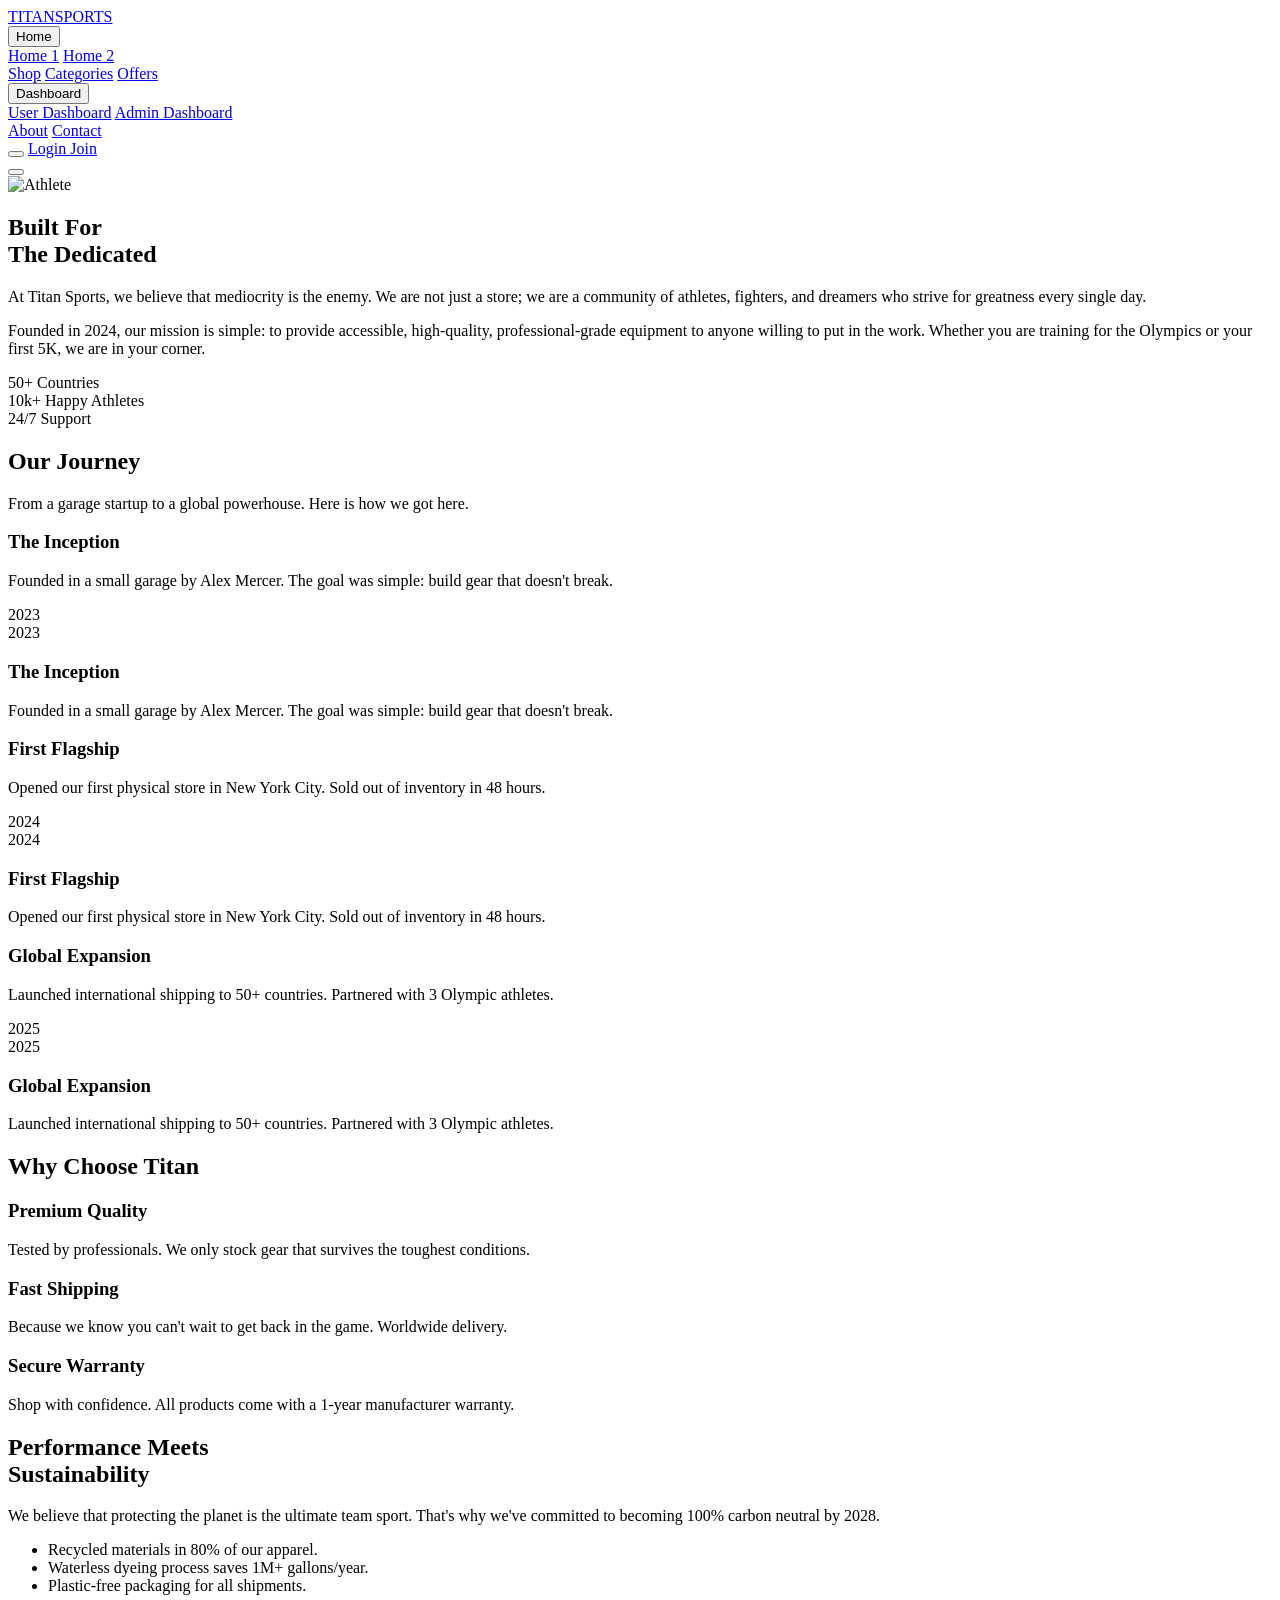
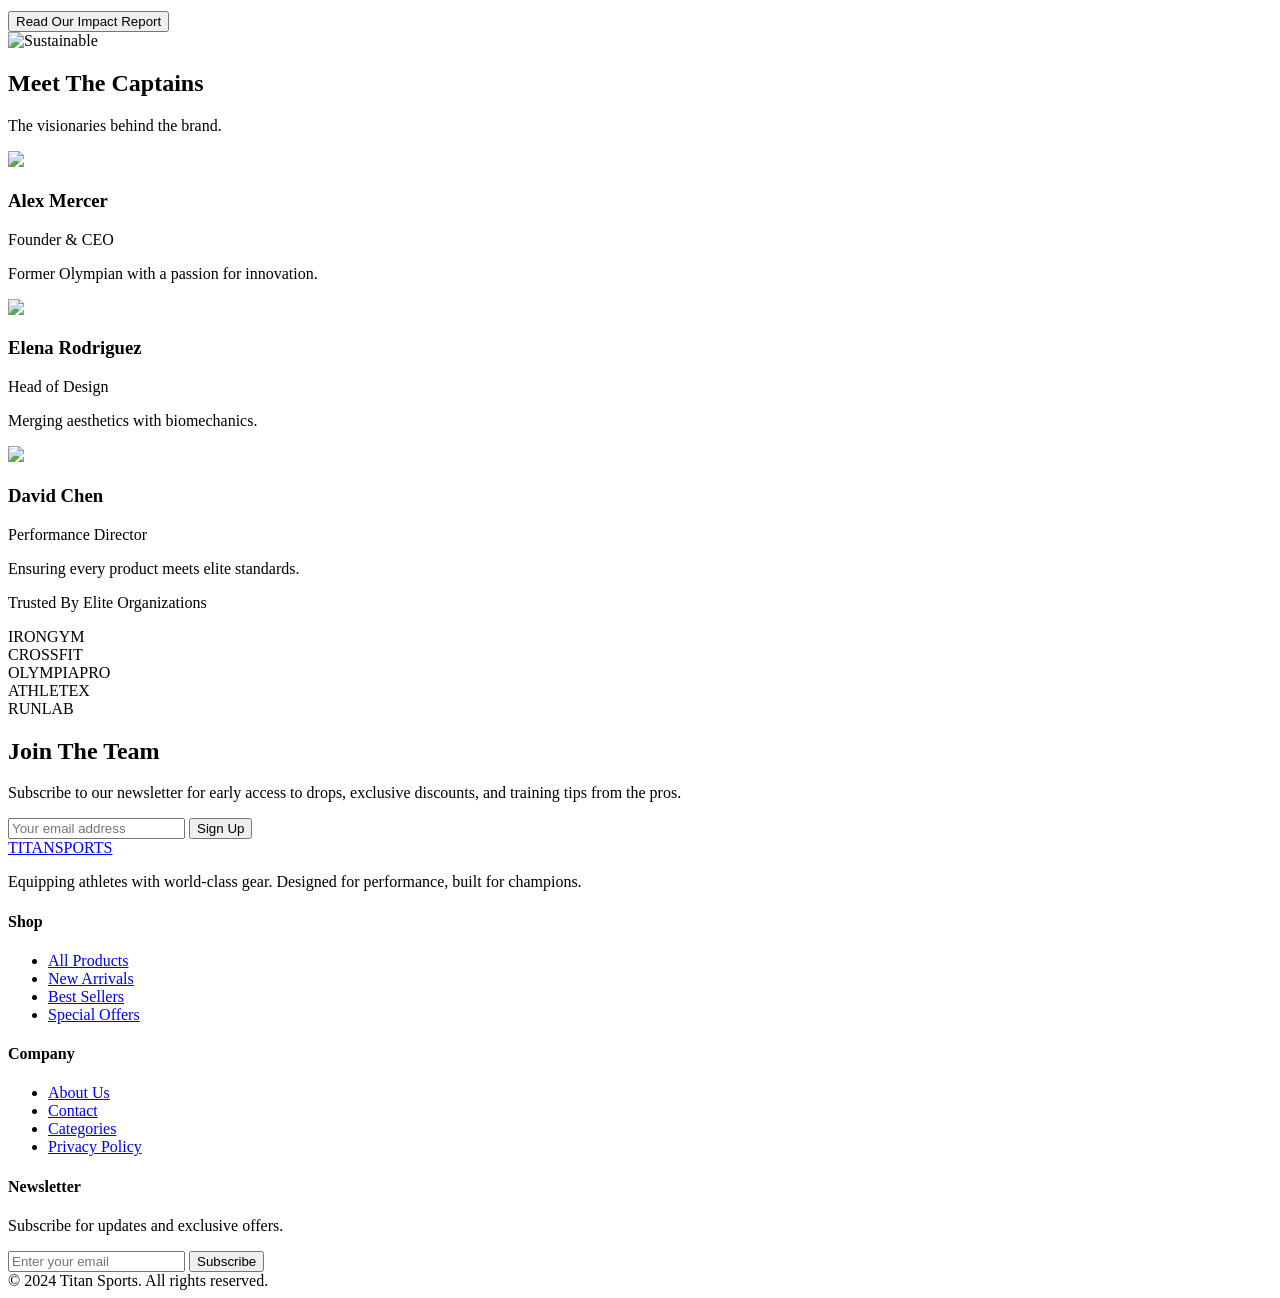
==== about.html @ 354c1595 "Initial commit: Sports equipment website" ====
<!DOCTYPE html>
<html lang="en" dir="ltr" class="scroll-smooth">

<head>
    <meta charset="UTF-8">
    <meta name="viewport" content="width=device-width, initial-scale=1.0">
    <title>About Us | TITAN SPORTS</title>
    <!-- Tailwind CSS -->
    <script src="https://cdn.tailwindcss.com"></script>
    <script>
        tailwind.config = {
            theme: {
                extend: {
                    colors: {
                        brand: {
                            red: '#DC2626',
                            dark: '#0a0a0a',
                            gray: '#171717'
                        }
                    },
                    fontFamily: {
                        sans: ['Inter', 'sans-serif'],
                        heading: ['Oswald', 'sans-serif'],
                    }
                }
            }
        }
    </script>
    <link href="https://fonts.googleapis.com/css2?family=Inter:wght@400;600;800&family=Oswald:wght@500;700&display=swap"
        rel="stylesheet">
    <link rel="stylesheet" href="styles.css">
    <script type="module" src="https://unpkg.com/ionicons@7.1.0/dist/ionicons/ionicons.esm.js"></script>
    <script nomodule src="https://unpkg.com/ionicons@7.1.0/dist/ionicons/ionicons.js"></script>
</head>

<body
    class="bg-brand-dark text-white font-sans antialiased selection:bg-brand-red selection:text-white overflow-x-hidden flex flex-col min-h-screen">

    <!-- Navigation -->
    <nav class="fixed w-full z-50 bg-brand-dark border-b border-white/10 transition-all duration-300">
        <div class="w-full px-4 sm:px-6 lg:px-8">
            <div class="flex items-center justify-between h-16 sm:h-20">
                <!-- Logo -->
                <div class="flex-shrink-0">
                    <a href="index.html" class="flex items-center gap-2">
                        <ion-icon name="flash" class="text-2xl sm:text-3xl text-brand-red"></ion-icon>
                        <span class="font-heading text-lg sm:text-2xl font-bold tracking-wider">TITAN<span
                                class="text-brand-red">SPORTS</span></span>
                    </a>
                </div>

                <!-- Desktop Menu -->
                <div class="hidden lg:flex items-center space-x-6 xl:space-x-8 rtl:space-x-reverse">
                    <!-- Home Dropdown -->
                    <div class="relative group">
                        <button data-dropdown-toggle="home-dropdown"
                            class="flex items-center gap-1 text-gray-300 hover:text-white px-3 py-2 rounded-md text-sm uppercase tracking-wide transition-colors font-bold">
                            Home <ion-icon name="chevron-down-outline" class="text-xs"></ion-icon>
                        </button>
                        <div id="home-dropdown" data-dropdown-menu
                            class="hidden absolute top-full ltr:left-0 rtl:right-0 w-48 bg-brand-dark border border-white/10 rounded-md shadow-xl py-2 opacity-0 scale-95 transition-all duration-200 ltr:origin-top-left rtl:origin-top-right z-50">
                            <a href="index.html"
                                class="block px-4 py-2 text-sm text-gray-300 hover:bg-brand-red hover:text-white transition-colors">Home
                                1</a>
                            <a href="home2.html"
                                class="block px-4 py-2 text-sm text-gray-300 hover:bg-brand-red hover:text-white transition-colors">Home
                                2</a>
                        </div>
                    </div>

                    <a href="shop.html"
                        class="text-gray-300 hover:text-white px-3 py-2 rounded-md text-sm uppercase tracking-wide transition-colors">Shop</a>
                    <a href="categories.html"
                        class="text-gray-300 hover:text-white px-3 py-2 rounded-md text-sm uppercase tracking-wide transition-colors">Categories</a>
                    <a href="offers.html"
                        class="text-gray-300 hover:text-white px-3 py-2 rounded-md text-sm uppercase tracking-wide transition-colors">Offers</a>

                    <!-- Dashboard Dropdown -->
                    <div class="relative group">
                        <button data-dropdown-toggle="dashboard-dropdown"
                            class="flex items-center gap-1 text-gray-300 hover:text-white px-3 py-2 rounded-md text-sm uppercase tracking-wide transition-colors">
                            Dashboard <ion-icon name="chevron-down-outline" class="text-xs"></ion-icon>
                        </button>
                        <div id="dashboard-dropdown" data-dropdown-menu
                            class="hidden absolute top-full ltr:left-0 rtl:right-0 w-56 bg-brand-dark border border-white/10 rounded-md shadow-xl py-2 opacity-0 scale-95 transition-all duration-200 ltr:origin-top-left rtl:origin-top-right z-50">
                            <a href="user-dashboard.html"
                                class="block px-4 py-2 text-sm text-gray-300 hover:bg-brand-red hover:text-white transition-colors">User
                                Dashboard</a>
                            <a href="admin-dashboard.html"
                                class="block px-4 py-2 text-sm text-gray-300 hover:bg-brand-red hover:text-white transition-colors">Admin
                                Dashboard</a>
                        </div>
                    </div>

                    <a href="about.html"
                        class="text-brand-red font-bold px-3 py-2 rounded-md text-sm uppercase tracking-wide transition-colors">About</a>
                    <a href="contact.html"
                        class="text-gray-300 hover:text-white px-3 py-2 rounded-md text-sm uppercase tracking-wide transition-colors">Contact</a>
                </div>

                <!-- Icons & Mobile Button -->
                <div class="flex items-center gap-2 sm:gap-4">
                    <!-- RTL Toggle -->
                    <button id="rtl-toggle" class="p-1.5 sm:p-2 text-gray-300 hover:text-brand-red transition-colors"
                        title="Toggle Language Direction">
                        <ion-icon name="globe-outline" class="text-xl sm:text-2xl"></ion-icon>
                    </button>

                    <a href="login.html"
                        class="hidden md:block text-gray-300 hover:text-white font-bold text-sm uppercase tracking-wide transition-colors">
                        Login
                    </a>

                    <a href="signup.html"
                        class="hidden md:block bg-brand-red hover:bg-red-700 text-white font-bold text-sm uppercase tracking-wide px-4 py-2 rounded-full transition-all shadow-lg hover:shadow-red-900/50 transform hover:scale-105">
                        Join
                    </a>

                    <!-- Mobile menu button -->
                    <div class="flex lg:hidden">
                        <button id="mobile-menu-btn"
                            class="inline-flex items-center justify-center p-1.5 sm:p-2 rounded-md text-gray-400 hover:text-white hover:bg-white/10 focus:outline-none">
                            <ion-icon name="menu-outline" class="text-2xl sm:text-3xl"></ion-icon>
                        </button>
                    </div>
                </div>
            </div>
        </div>

        <!-- Mobile Menu -->
        <div id="mobile-menu" class="hidden lg:hidden bg-brand-dark border-b border-white/10">
            <div class="px-4 sm:px-6 lg:px-8 pt-2 pb-3 space-y-1 text-center">
                <!-- Mobile Home Dropdown -->
                <div class="space-y-1">
                    <button data-dropdown-toggle="mobile-home-dropdown"
                        class="w-full flex items-center justify-center gap-2 text-gray-300 hover:text-white px-3 py-2 rounded-md text-base font-bold uppercase">
                        Home <ion-icon name="chevron-down-outline"></ion-icon>
                    </button>
                    <div id="mobile-home-dropdown" data-dropdown-menu
                        class="hidden bg-white/5 rounded-md py-2 space-y-1 mx-4">
                        <a href="index.html"
                            class="block px-3 py-2 rounded-md text-sm text-gray-300 hover:text-brand-red hover:bg-white/10">Home
                            1</a>
                        <a href="home2.html"
                            class="block px-3 py-2 rounded-md text-sm text-gray-300 hover:text-brand-red hover:bg-white/10">Home
                            2</a>
                    </div>
                </div>

                <a href="shop.html"
                    class="text-gray-300 hover:text-white block px-3 py-2 rounded-md text-base font-medium uppercase">Shop</a>
                <a href="categories.html"
                    class="text-gray-300 hover:text-white block px-3 py-2 rounded-md text-base font-medium uppercase">Categories</a>
                <a href="offers.html"
                    class="text-gray-300 hover:text-white block px-3 py-2 rounded-md text-base font-medium uppercase">Offers</a>

                <!-- Mobile Dashboard Dropdown -->
                <div class="space-y-1">
                    <button data-dropdown-toggle="mobile-dashboard-dropdown"
                        class="w-full flex items-center justify-center gap-2 text-gray-300 hover:text-white px-3 py-2 rounded-md text-base font-medium uppercase">
                        Dashboard <ion-icon name="chevron-down-outline"></ion-icon>
                    </button>
                    <div id="mobile-dashboard-dropdown" data-dropdown-menu
                        class="hidden bg-white/5 rounded-md py-2 space-y-1 mx-4">
                        <a href="user-dashboard.html"
                            class="block px-3 py-2 rounded-md text-sm text-gray-300 hover:text-brand-red hover:bg-white/10">User
                            Dashboard</a>
                        <a href="admin-dashboard.html"
                            class="block px-3 py-2 rounded-md text-sm text-gray-300 hover:text-brand-red hover:bg-white/10">Admin
                            Dashboard</a>
                    </div>
                </div>

                <a href="about.html"
                    class="text-brand-red font-bold block px-3 py-2 rounded-md text-base uppercase">About</a>
                <a href="contact.html"
                    class="text-gray-300 hover:text-white block px-3 py-2 rounded-md text-base font-medium uppercase">Contact</a>                
                <!-- Mobile Auth Links -->
                <div class="pt-4 border-t border-white/10 mt-4 flex flex-col gap-2 px-4">
                    <a href="login.html"
                        class="block text-gray-300 hover:text-white font-bold text-sm uppercase tracking-wide transition-colors py-2">
                        Login
                    </a>
                    <a href="signup.html"
                        class="block bg-brand-red hover:bg-red-700 text-white font-bold text-sm uppercase tracking-wide px-4 py-2 rounded-full transition-all text-center">
                        Join Now
                    </a>
                </div>            </div>
        </div>
    </nav>

    <main class="flex-grow pt-24 pb-12">
        <!-- Hero Story -->
        <section class="max-w-7xl mx-auto px-4 sm:px-6 lg:px-8 mb-20">
            <div class="flex flex-col md:flex-row items-center gap-12">
                <div class="w-full md:w-1/2">
                    <img src="https://images.unsplash.com/photo-1541534741688-6078c6bfb5c5?q=80&w=2069&auto=format&fit=crop"
                        alt="Athlete"
                        class="rounded-3xl shadow-2xl shadow-red-900/20 grayscale hover:grayscale-0 transition-all duration-500">
                </div>
                <div class="w-full md:w-1/2">
                    <h1 class="font-heading text-4xl md:text-5xl font-bold uppercase mb-6">Built For <br> The <span
                            class="text-brand-red">Dedicated</span></h1>
                    <p class="text-gray-300 text-lg leading-relaxed mb-6">
                        At Titan Sports, we believe that mediocrity is the enemy. We are not just a store; we are a
                        community of athletes, fighters, and dreamers who strive for greatness every single day.
                    </p>
                    <p class="text-gray-400 text-lg leading-relaxed mb-8">
                        Founded in 2024, our mission is simple: to provide accessible, high-quality, professional-grade
                        equipment to anyone willing to put in the work. Whether you are training for the Olympics or
                        your first 5K, we are in your corner.
                    </p>
                    <div class="flex gap-8">
                        <div>
                            <span class="block text-4xl font-bold text-brand-red font-heading">50+</span>
                            <span class="text-sm text-gray-400 uppercase tracking-widest">Countries</span>
                        </div>
                        <div>
                            <span class="block text-4xl font-bold text-brand-red font-heading">10k+</span>
                            <span class="text-sm text-gray-400 uppercase tracking-widest">Happy Athletes</span>
                        </div>
                        <div>
                            <span class="block text-4xl font-bold text-brand-red font-heading">24/7</span>
                            <span class="text-sm text-gray-400 uppercase tracking-widest">Support</span>
                        </div>
                    </div>
                </div>
            </div>
        </section>

        <!-- Our Journey Section -->
        <section class="py-20 bg-brand-dark relative overflow-hidden">
            <div
                class="absolute top-0 left-0 w-full h-full bg-[url('https://www.transparenttextures.com/patterns/carbon-fibre.png')] opacity-10">
            </div>
            <div class="max-w-7xl mx-auto px-4 sm:px-6 lg:px-8 relative z-10">
                <div class="text-center mb-16">
                    <h2 class="font-heading text-3xl md:text-4xl font-bold uppercase mb-4">Our <span
                            class="text-brand-red">Journey</span></h2>
                    <p class="text-gray-400 max-w-2xl mx-auto">From a garage startup to a global powerhouse. Here is how
                        we got here.</p>
                </div>
                <div class="relative">
                    <!-- Timeline Line - Mobile (left-aligned in LTR, right-aligned in RTL) -->
                    <div class="absolute ltr:left-4 ltr:sm:left-6 rtl:right-4 rtl:sm:right-6 top-0 bottom-0 w-1 bg-gradient-to-b from-brand-red via-white/20 to-brand-red/50 md:hidden"></div>
                    <!-- Timeline Line - Desktop (center-aligned) -->
                    <div class="absolute left-1/2 transform -translate-x-1/2 top-0 bottom-0 w-1 bg-gradient-to-b from-brand-red via-white/20 to-brand-red/50 hidden md:block"></div>

                    <div class="space-y-8 sm:space-y-10 md:space-y-12">
                        <!-- 2023 -->
                        <div class="relative flex flex-row md:flex-row items-start md:items-center justify-start md:justify-between gap-4 sm:gap-6 md:gap-8 group ltr:pl-12 ltr:sm:pl-16 rtl:pr-12 rtl:sm:pr-16 md:px-0">
                            <!-- Mobile: Year badge on left/right -->
                            <div class="absolute ltr:left-0 ltr:sm:left-2 rtl:right-0 rtl:sm:right-2 top-0 flex items-center justify-center md:hidden">
                                <div class="w-10 h-10 sm:w-12 sm:h-12 bg-brand-red rounded-full flex items-center justify-center z-10 shadow-[0_0_20px_rgba(220,38,38,0.5)] border-4 border-brand-dark">
                                    <div class="w-3 h-3 sm:w-4 sm:h-4 bg-white rounded-full"></div>
                                </div>
                            </div>
                            <!-- Desktop: Left content -->
                            <div class="hidden md:block w-5/12 ltr:text-right rtl:text-left">
                                <h3 class="font-heading text-xl lg:text-2xl font-bold text-white mb-2">The Inception</h3>
                                <p class="text-gray-400 text-sm lg:text-base">Founded in a small garage by Alex Mercer. The goal was simple:
                                    build gear that doesn't break.</p>
                            </div>
                            <!-- Desktop: Center marker -->
                            <div class="hidden md:flex w-12 h-12 lg:w-14 lg:h-14 bg-brand-red rounded-full items-center justify-center z-10 shadow-[0_0_20px_rgba(220,38,38,0.5)] border-4 border-brand-dark flex-shrink-0">
                                <div class="w-4 h-4 lg:w-5 lg:h-5 bg-white rounded-full"></div>
                            </div>
                            <!-- Desktop: Right year -->
                            <div class="hidden md:block w-5/12 ltr:text-left rtl:text-right">
                                <span class="font-heading text-4xl lg:text-5xl font-bold text-white/10 group-hover:text-white/20 transition-colors">2023</span>
                            </div>
                            <!-- Mobile: Content -->
                            <div class="md:hidden flex-1">
                                <span class="font-heading text-2xl sm:text-3xl font-bold text-brand-red mb-1 block">2023</span>
                                <h3 class="font-heading text-lg sm:text-xl font-bold text-white mb-2">The Inception</h3>
                                <p class="text-gray-400 text-sm">Founded in a small garage by Alex Mercer. The goal was simple:
                                    build gear that doesn't break.</p>
                            </div>
                        </div>

                        <!-- 2024 -->
                        <div class="relative flex flex-row md:flex-row-reverse items-start md:items-center justify-start md:justify-between gap-4 sm:gap-6 md:gap-8 group ltr:pl-12 ltr:sm:pl-16 rtl:pr-12 rtl:sm:pr-16 md:px-0">
                            <!-- Mobile: Year badge on left/right -->
                            <div class="absolute ltr:left-0 ltr:sm:left-2 rtl:right-0 rtl:sm:right-2 top-0 flex items-center justify-center md:hidden">
                                <div class="w-10 h-10 sm:w-12 sm:h-12 bg-brand-dark border-2 sm:border-3 border-brand-red rounded-full flex items-center justify-center z-10 group-hover:bg-brand-red transition-colors shadow-[0_0_15px_rgba(220,38,38,0.3)]">
                                    <div class="w-3 h-3 sm:w-4 sm:h-4 bg-white rounded-full"></div>
                                </div>
                            </div>
                            <!-- Desktop: Left content -->
                            <div class="hidden md:block w-5/12 ltr:text-left rtl:text-right">
                                <h3 class="font-heading text-xl lg:text-2xl font-bold text-white mb-2">First Flagship</h3>
                                <p class="text-gray-400 text-sm lg:text-base">Opened our first physical store in New York City. Sold out of
                                    inventory in 48 hours.</p>
                            </div>
                            <!-- Desktop: Center marker -->
                            <div class="hidden md:flex w-12 h-12 lg:w-14 lg:h-14 bg-brand-dark border-3 border-brand-red rounded-full items-center justify-center z-10 group-hover:bg-brand-red transition-colors shadow-[0_0_15px_rgba(220,38,38,0.3)] flex-shrink-0">
                                <div class="w-4 h-4 lg:w-5 lg:h-5 bg-white rounded-full"></div>
                            </div>
                            <!-- Desktop: Right year -->
                            <div class="hidden md:block w-5/12 ltr:text-right rtl:text-left">
                                <span class="font-heading text-4xl lg:text-5xl font-bold text-white/10 group-hover:text-white/20 transition-colors">2024</span>
                            </div>
                            <!-- Mobile: Content -->
                            <div class="md:hidden flex-1">
                                <span class="font-heading text-2xl sm:text-3xl font-bold text-brand-red mb-1 block">2024</span>
                                <h3 class="font-heading text-lg sm:text-xl font-bold text-white mb-2">First Flagship</h3>
                                <p class="text-gray-400 text-sm">Opened our first physical store in New York City. Sold out of
                                    inventory in 48 hours.</p>
                            </div>
                        </div>

                        <!-- 2025 -->
                        <div class="relative flex flex-row md:flex-row items-start md:items-center justify-start md:justify-between gap-4 sm:gap-6 md:gap-8 group ltr:pl-12 ltr:sm:pl-16 rtl:pr-12 rtl:sm:pr-16 md:px-0">
                            <!-- Mobile: Year badge on left/right -->
                            <div class="absolute ltr:left-0 ltr:sm:left-2 rtl:right-0 rtl:sm:right-2 top-0 flex items-center justify-center md:hidden">
                                <div class="w-10 h-10 sm:w-12 sm:h-12 bg-brand-dark border-2 sm:border-3 border-brand-red rounded-full flex items-center justify-center z-10 group-hover:bg-brand-red transition-colors shadow-[0_0_15px_rgba(220,38,38,0.3)]">
                                    <div class="w-3 h-3 sm:w-4 sm:h-4 bg-white rounded-full"></div>
                                </div>
                            </div>
                            <!-- Desktop: Left content -->
                            <div class="hidden md:block w-5/12 ltr:text-right rtl:text-left">
                                <h3 class="font-heading text-xl lg:text-2xl font-bold text-white mb-2">Global Expansion</h3>
                                <p class="text-gray-400 text-sm lg:text-base">Launched international shipping to 50+ countries. Partnered
                                    with 3 Olympic athletes.</p>
                            </div>
                            <!-- Desktop: Center marker -->
                            <div class="hidden md:flex w-12 h-12 lg:w-14 lg:h-14 bg-brand-dark border-3 border-brand-red rounded-full items-center justify-center z-10 group-hover:bg-brand-red transition-colors shadow-[0_0_15px_rgba(220,38,38,0.3)] flex-shrink-0">
                                <div class="w-4 h-4 lg:w-5 lg:h-5 bg-white rounded-full"></div>
                            </div>
                            <!-- Desktop: Right year -->
                            <div class="hidden md:block w-5/12 ltr:text-left rtl:text-right">
                                <span class="font-heading text-4xl lg:text-5xl font-bold text-white/10 group-hover:text-white/20 transition-colors">2025</span>
                            </div>
                            <!-- Mobile: Content -->
                            <div class="md:hidden flex-1">
                                <span class="font-heading text-2xl sm:text-3xl font-bold text-brand-red mb-1 block">2025</span>
                                <h3 class="font-heading text-lg sm:text-xl font-bold text-white mb-2">Global Expansion</h3>
                                <p class="text-gray-400 text-sm">Launched international shipping to 50+ countries. Partnered
                                    with 3 Olympic athletes.</p>
                            </div>
                        </div>
                    </div>
                </div>
            </div>
        </section>

        <!-- Values/Trust Badges -->
        <section class="bg-brand-gray py-20">
            <div class="max-w-7xl mx-auto px-4 sm:px-6 lg:px-8">
                <div class="text-center mb-16">
                    <h2 class="font-heading text-3xl md:text-4xl font-bold uppercase mb-4">Why Choose <span
                            class="text-brand-red">Titan</span></h2>
                </div>
                <div class="grid grid-cols-1 md:grid-cols-3 gap-8">
                    <div
                        class="bg-brand-dark p-8 rounded-2xl border border-white/5 text-center group hover:border-brand-red transition-colors">
                        <div
                            class="w-16 h-16 bg-white/5 rounded-full flex items-center justify-center mx-auto mb-6 text-brand-red text-3xl group-hover:bg-brand-red group-hover:text-white transition-all">
                            <ion-icon name="ribbon-outline"></ion-icon>
                        </div>
                        <h3 class="font-heading text-xl font-bold uppercase mb-3">Premium Quality</h3>
                        <p class="text-gray-400">Tested by professionals. We only stock gear that survives the toughest
                            conditions.</p>
                    </div>

                    <div
                        class="bg-brand-dark p-8 rounded-2xl border border-white/5 text-center group hover:border-brand-red transition-colors">
                        <div
                            class="w-16 h-16 bg-white/5 rounded-full flex items-center justify-center mx-auto mb-6 text-brand-red text-3xl group-hover:bg-brand-red group-hover:text-white transition-all">
                            <ion-icon name="flash-outline"></ion-icon>
                        </div>
                        <h3 class="font-heading text-xl font-bold uppercase mb-3">Fast Shipping</h3>
                        <p class="text-gray-400">Because we know you can't wait to get back in the game. Worldwide
                            delivery.</p>
                    </div>

                    <div
                        class="bg-brand-dark p-8 rounded-2xl border border-white/5 text-center group hover:border-brand-red transition-colors">
                        <div
                            class="w-16 h-16 bg-white/5 rounded-full flex items-center justify-center mx-auto mb-6 text-brand-red text-3xl group-hover:bg-brand-red group-hover:text-white transition-all">
                            <ion-icon name="shield-checkmark-outline"></ion-icon>
                        </div>
                        <h3 class="font-heading text-xl font-bold uppercase mb-3">Secure Warranty</h3>
                        <p class="text-gray-400">Shop with confidence. All products come with a 1-year manufacturer
                            warranty.</p>
                    </div>
                </div>
            </div>
        </section>

        <!-- Sustainability Section -->
        <section class="py-20 bg-black/50 border-y border-white/5">
            <div class="max-w-7xl mx-auto px-4 sm:px-6 lg:px-8">
                <div class="grid grid-cols-1 lg:grid-cols-2 gap-16 items-center">
                    <div>
                        <h2 class="font-heading text-3xl md:text-4xl font-bold uppercase mb-6">Performance Meets
                            <br><span class="text-green-500">Sustainability</span></h2>
                        <p class="text-gray-300 text-lg leading-relaxed mb-6">
                            We believe that protecting the planet is the ultimate team sport. That's why we've committed
                            to becoming 100% carbon neutral by 2028.
                        </p>
                        <ul class="space-y-4 mb-8">
                            <li class="flex items-center gap-3">
                                <ion-icon name="leaf" class="text-green-500 text-xl"></ion-icon>
                                <span class="text-gray-400">Recycled materials in 80% of our apparel.</span>
                            </li>
                            <li class="flex items-center gap-3">
                                <ion-icon name="water" class="text-blue-500 text-xl"></ion-icon>
                                <span class="text-gray-400">Waterless dyeing process saves 1M+ gallons/year.</span>
                            </li>
                            <li class="flex items-center gap-3">
                                <ion-icon name="cube" class="text-yellow-500 text-xl"></ion-icon>
                                <span class="text-gray-400">Plastic-free packaging for all shipments.</span>
                            </li>
                        </ul>
                        <button
                            class="border border-white/20 hover:bg-white hover:text-black text-white px-8 py-3 rounded-md uppercase tracking-wide font-bold transition-colors">
                            Read Our Impact Report
                        </button>
                    </div>
                    <div class="relative">
                        <div class="absolute -inset-4 bg-green-500/10 rounded-3xl transform rotate-2"></div>
                        <img src="https://images.unsplash.com/photo-1542601906990-b4d3fb778b09?q=80&w=2026&auto=format&fit=crop"
                            alt="Sustainable"
                            class="relative rounded-2xl shadow-2xl grayscale hover:grayscale-0 transition-all duration-500">
                    </div>
                </div>
            </div>
        </section>
        <!-- Team Section -->
        <section class="max-w-7xl mx-auto px-4 sm:px-6 lg:px-8 mb-20">
            <div class="text-center mb-16">
                <h2 class="font-heading text-3xl md:text-4xl font-bold uppercase mb-4">Meet The <span
                        class="text-brand-red">Captains</span></h2>
                <p class="text-gray-400 max-w-2xl mx-auto">The visionaries behind the brand.</p>
            </div>
            <div class="grid grid-cols-1 md:grid-cols-3 gap-8">
                <div class="text-center">
                    <div
                        class="w-48 h-48 rounded-full overflow-hidden mx-auto mb-6 border-4 border-brand-red/20 shadow-xl">
                        <img src="https://images.unsplash.com/photo-1506794778202-cad84cf45f1d?q=80&w=1000&auto=format&fit=crop"
                            class="w-full h-full object-cover grayscale hover:grayscale-0 transition-all duration-300">
                    </div>
                    <h3 class="font-heading text-xl font-bold uppercase">Alex Mercer</h3>
                    <p class="text-brand-red text-sm uppercase tracking-widest mb-2">Founder & CEO</p>
                    <p class="text-gray-400 text-sm">Former Olympian with a passion for innovation.</p>
                </div>
                <div class="text-center">
                    <div
                        class="w-48 h-48 rounded-full overflow-hidden mx-auto mb-6 border-4 border-brand-red/20 shadow-xl">
                        <img src="https://images.unsplash.com/photo-1534528741775-53994a69daeb?q=80&w=1000&auto=format&fit=crop"
                            class="w-full h-full object-cover grayscale hover:grayscale-0 transition-all duration-300">
                    </div>
                    <h3 class="font-heading text-xl font-bold uppercase">Elena Rodriguez</h3>
                    <p class="text-brand-red text-sm uppercase tracking-widest mb-2">Head of Design</p>
                    <p class="text-gray-400 text-sm">Merging aesthetics with biomechanics.</p>
                </div>
                <div class="text-center">
                    <div
                        class="w-48 h-48 rounded-full overflow-hidden mx-auto mb-6 border-4 border-brand-red/20 shadow-xl">
                        <img src="https://images.unsplash.com/photo-1500648767791-00dcc994a43e?q=80&w=1000&auto=format&fit=crop"
                            class="w-full h-full object-cover grayscale hover:grayscale-0 transition-all duration-300">
                    </div>
                    <h3 class="font-heading text-xl font-bold uppercase">David Chen</h3>
                    <p class="text-brand-red text-sm uppercase tracking-widest mb-2">Performance Director</p>
                    <p class="text-gray-400 text-sm">Ensuring every product meets elite standards.</p>
                </div>
            </div>
        </section>

        <!-- Partners/Sponsors Section -->
        <section class="py-12 border-t border-white/5 bg-black">
            <div class="max-w-7xl mx-auto px-4 sm:px-6 lg:px-8">
                <p class="text-center text-gray-500 uppercase tracking-widest text-sm font-bold mb-8">Trusted By Elite
                    Organizations</p>
                <div
                    class="flex flex-wrap justify-center items-center gap-12 md:gap-20 opacity-50 grayscale hover:grayscale-0 transition-all duration-500">
                    <!-- Simple textual logos or SVG placeholders for generic brands -->
                    <div class="text-2xl font-heading font-bold text-white">IRON<span class="text-gray-600">GYM</span>
                    </div>
                    <div class="text-2xl font-heading font-bold text-white">CROSS<span class="text-brand-red">FIT</span>
                    </div>
                    <div class="text-2xl font-heading font-bold text-white">OLYMPIA<span
                            class="text-gray-600">PRO</span></div>
                    <div class="text-2xl font-heading font-bold text-white">ATHLETE<span class="text-blue-500">X</span>
                    </div>
                    <div class="text-2xl font-heading font-bold text-white">RUN<span class="text-green-500">LAB</span>
                    </div>
                </div>
            </div>
        </section>

    </main>

    <!-- Newsletter Section -->
    <section class="bg-brand-gray py-12 border-t border-white/10">
        <div class="max-w-7xl mx-auto px-4 sm:px-6 lg:px-8 text-center">
            <h2 class="font-heading text-3xl font-bold uppercase mb-4">Join The <span class="text-brand-red">Team</span>
            </h2>
            <p class="text-gray-400 mb-8 max-w-2xl mx-auto">Subscribe to our newsletter for early access to drops,
                exclusive discounts, and training tips from the pros.</p>
            <div class="flex flex-col sm:flex-row justify-center gap-4 max-w-lg mx-auto">
                <input type="email" placeholder="Your email address"
                    class="flex-grow bg-brand-dark border border-white/10 rounded-md px-4 py-3 text-white focus:outline-none focus:border-brand-red transition-colors">
                <button
                    class="bg-brand-red hover:bg-red-700 text-white font-bold px-8 py-3 rounded-md uppercase tracking-wide transition-colors">Sign
                    Up</button>
            </div>
        </div>
    </section>

    <footer class="bg-black border-t border-white/10 pt-16 pb-8 mt-auto">
        <div class="max-w-7xl mx-auto px-4 sm:px-6 lg:px-8">
            <div class="grid grid-cols-1 sm:grid-cols-2 lg:grid-cols-4 gap-8 lg:gap-12 mb-12">
                <!-- Branding -->
                <div class="sm:col-span-2 lg:col-span-1">
                    <a href="index.html" class="flex items-center gap-2 mb-4">
                        <ion-icon name="flash" class="text-3xl text-brand-red"></ion-icon>
                        <span class="font-heading text-2xl font-bold tracking-wider">TITAN<span
                                class="text-brand-red">SPORTS</span></span>
                    </a>
                    <p class="text-gray-500 text-sm mb-6">
                        Equipping athletes with world-class gear. Designed for performance, built for champions.
                    </p>
                    <!-- Social Icons -->
                    <div class="flex gap-3">
                        <a href="#" class="w-10 h-10 rounded-full border border-white/20 flex items-center justify-center text-gray-400 hover:bg-brand-red hover:border-brand-red hover:text-white transition-all">
                            <ion-icon name="logo-instagram"></ion-icon>
                        </a>
                        <a href="#" class="w-10 h-10 rounded-full border border-white/20 flex items-center justify-center text-gray-400 hover:bg-brand-red hover:border-brand-red hover:text-white transition-all">
                            <ion-icon name="logo-twitter"></ion-icon>
                        </a>
                        <a href="#" class="w-10 h-10 rounded-full border border-white/20 flex items-center justify-center text-gray-400 hover:bg-brand-red hover:border-brand-red hover:text-white transition-all">
                            <ion-icon name="logo-youtube"></ion-icon>
                        </a>
                        <a href="#" class="w-10 h-10 rounded-full border border-white/20 flex items-center justify-center text-gray-400 hover:bg-brand-red hover:border-brand-red hover:text-white transition-all">
                            <ion-icon name="logo-facebook"></ion-icon>
                        </a>
                    </div>
                </div>

                <!-- Shop Links -->
                <div>
                    <h4 class="font-heading text-lg font-bold uppercase mb-4">Shop</h4>
                    <ul class="space-y-2 text-gray-400 text-sm">
                        <li><a href="shop.html" class="hover:text-brand-red transition-colors">All Products</a></li>
                        <li><a href="#" class="hover:text-brand-red transition-colors">New Arrivals</a></li>
                        <li><a href="#" class="hover:text-brand-red transition-colors">Best Sellers</a></li>
                        <li><a href="offers.html" class="hover:text-brand-red transition-colors">Special Offers</a></li>
                    </ul>
                </div>

                <!-- Company Links -->
                <div>
                    <h4 class="font-heading text-lg font-bold uppercase mb-4">Company</h4>
                    <ul class="space-y-2 text-gray-400 text-sm">
                        <li><a href="about.html" class="hover:text-brand-red transition-colors">About Us</a></li>
                        <li><a href="contact.html" class="hover:text-brand-red transition-colors">Contact</a></li>
                        <li><a href="categories.html" class="hover:text-brand-red transition-colors">Categories</a></li>
                        <li><a href="#" class="hover:text-brand-red transition-colors">Privacy Policy</a></li>
                    </ul>
                </div>

                <!-- Newsletter -->
                <div>
                    <h4 class="font-heading text-lg font-bold uppercase mb-4">Newsletter</h4>
                    <p class="text-gray-500 text-sm mb-4">Subscribe for updates and exclusive offers.</p>
                    <div class="flex flex-col gap-3">
                        <input type="email" placeholder="Enter your email"
                            class="bg-white/5 border border-white/10 rounded-md px-4 py-2 text-white text-sm focus:outline-none focus:border-brand-red transition-colors">
                        <button
                            class="bg-brand-red hover:bg-red-700 text-white font-bold py-2 rounded-md uppercase tracking-wide text-sm transition-colors">Subscribe</button>
                    </div>
                </div>
            </div>

            <div class="text-center pt-8 border-t border-white/10 text-gray-600 text-xs">
                &copy; 2024 Titan Sports. All rights reserved.
            </div>
        </div>
    </footer>

    <script src="script.js"></script>
</body>

</html>
---- styles.css ----
/* Custom Scrollbar */

body {
    max-width: 100vw;
    overflow-x: hidden;
}

/* ========================================
   UNIFIED RESPONSIVE NAVBAR STYLES
   Breakpoints: 376px, 768px, 1024px
   ======================================== */

/* Base Navbar Container */
.navbar-container {
    max-width: 1280px;
    margin: 0 auto;
    padding: 0 1rem;
    display: flex;
    align-items: center;
    justify-content: space-between;
    height: 5rem; /* 80px - h-20 */
    width: 100%;
}

/* Logo Styles */
.navbar-logo {
    flex-shrink: 0;
    display: flex;
    align-items: center;
    gap: 0.5rem;
    min-width: 0;
}

.navbar-logo-text {
    font-size: 1.5rem;
    font-weight: 700;
    letter-spacing: 0.05em;
    white-space: nowrap;
}

/* Desktop Menu */
.navbar-menu {
    display: none;
    align-items: center;
    gap: 1.5rem;
    margin-left: 2.5rem;
}

/* Right Side Icons */
.navbar-icons {
    display: flex;
    align-items: center;
    gap: 0.75rem;
    flex-shrink: 0;
}

/* Mobile Menu Button */
.navbar-mobile-btn {
    display: flex;
    margin-right: -0.5rem;
}

/* Mobile Menu Panel */
.navbar-mobile-menu {
    display: none;
    background: rgba(10, 10, 10, 0.95);
    backdrop-filter: blur(12px);
    border-bottom: 1px solid rgba(255, 255, 255, 0.1);
    text-align: center;
}

.navbar-mobile-menu.active {
    display: block;
}

/* ========================================
   BREAKPOINT: 376px (Small Mobile)
   ======================================== */
@media (max-width: 376px) {
    .navbar-container {
        padding: 0 0.75rem;
        height: 4rem;
    }
    
    .navbar-logo-text {
        font-size: 1.125rem;
    }
    
    .navbar-logo ion-icon {
        font-size: 1.5rem !important;
    }
    
    .navbar-icons {
        gap: 0.25rem;
    }
    
    .navbar-icons > a,
    .navbar-icons > button {
        padding: 0.375rem;
    }
    
    .navbar-icons ion-icon {
        font-size: 1.25rem !important;
    }
    
    /* Hide non-essential icons on very small screens */
    .navbar-icons .hide-xs {
        display: none;
    }
    
    .navbar-mobile-menu .mobile-menu-content {
        padding: 0.5rem;
    }
    
    .navbar-mobile-menu a,
    .navbar-mobile-menu button {
        padding: 0.625rem 0.75rem;
        font-size: 0.875rem;
    }
}

/* ========================================
   BREAKPOINT: 377px - 767px (Mobile/Phablet)
   ======================================== */
@media (min-width: 377px) and (max-width: 767px) {
    .navbar-container {
        padding: 0 1rem;
        height: 5rem;
    }
    
    .navbar-logo-text {
        font-size: 1.25rem;
    }
    
    .navbar-icons {
        gap: 0.5rem;
    }
    
    .navbar-mobile-menu .mobile-menu-content {
        padding: 0.5rem 0.75rem;
    }
}

/* ========================================
   BREAKPOINT: 768px - 1023px (Tablet)
   ======================================== */
@media (min-width: 768px) and (max-width: 1023px) {
    .navbar-container {
        padding: 0 1.5rem;
        height: 5rem;
    }
    
    .navbar-icons {
        gap: 0.75rem;
    }
    
    /* Show condensed menu on tablets if needed */
    .navbar-menu-tablet {
        display: flex;
        align-items: center;
        gap: 0.75rem;
    }
    
    .navbar-menu-tablet a {
        font-size: 0.75rem;
        padding: 0.5rem 0.625rem;
    }
    
    /* Fixed navbar height for tablets */
    nav.fixed {
        min-height: 5rem;
    }
    
    nav.fixed > div > div {
        min-height: 5rem;
    }
}

/* ========================================
   BREAKPOINT: 1024px+ (Desktop)
   ======================================== */
@media (min-width: 1024px) {
    .navbar-container {
        padding: 0 2rem;
    }
    
    .navbar-menu {
        display: flex;
    }
    
    .navbar-mobile-btn {
        display: none;
    }
    
    .navbar-mobile-menu {
        display: none !important;
    }
    
    .navbar-icons .show-desktop {
        display: flex;
    }
}

/* ========================================
   BREAKPOINT: 1024px EXACTLY (Tablet Landscape/Nest Hub)
   Fixes navbar compression and visual balance
   ======================================== */
@media (min-width: 1024px) and (max-width: 1279px) {
    /* Increase navbar height for better visual balance */
    nav.fixed {
        min-height: 5.5rem;
    }
    
    /* Navbar inner container - increased height and vertical centering */
    nav.fixed > div {
        padding-top: 0.5rem;
        padding-bottom: 0.5rem;
    }
    
    nav.fixed > div > div {
        min-height: 5.5rem;
        height: 5.5rem;
        display: flex;
        align-items: center;
    }
    
    /* Logo vertical centering */
    nav.fixed .flex-shrink-0 {
        display: flex;
        align-items: center;
    }
    
    nav.fixed .flex-shrink-0 a {
        display: flex;
        align-items: center;
        gap: 0.5rem;
    }
    
    /* Desktop menu - better spacing at 1024px */
    nav.fixed [class*="hidden"][class*="lg:flex"] {
        gap: 1rem;
        align-items: center;
    }
    
    nav.fixed [class*="hidden"][class*="lg:flex"] > a,
    nav.fixed [class*="hidden"][class*="lg:flex"] > div > button {
        padding: 0.625rem 0.75rem;
        font-size: 0.8125rem;
        white-space: nowrap;
    }
    
    /* Logo sizing - slightly smaller for 1024px */
    nav.fixed .font-heading {
        font-size: 1.375rem;
    }
    
    nav.fixed .flex-shrink-0 ion-icon {
        font-size: 1.75rem !important;
    }
    
    /* Icons container alignment */
    nav.fixed [class*="flex"][class*="items-center"][class*="gap-2"],
    nav.fixed [class*="flex"][class*="items-center"][class*="gap-4"] {
        align-items: center;
    }
}

/* ========================================
   HEIGHT-CONSTRAINED SCREENS (Nest Hub, etc.)
   ======================================== */
@media (min-width: 1024px) and (max-height: 700px) {
    /* Reduce navbar height on short screens but keep readable */
    nav.fixed {
        min-height: 5rem;
    }
    
    nav.fixed > div > div {
        min-height: 5rem;
        height: 5rem;
    }
    
    /* Tighter nav link spacing */
    nav.fixed [class*="hidden"][class*="lg:flex"] {
        gap: 0.625rem;
    }
    
    nav.fixed [class*="hidden"][class*="lg:flex"] > a,
    nav.fixed [class*="hidden"][class*="lg:flex"] > div > button {
        padding: 0.5rem 0.625rem;
        font-size: 0.75rem;
    }
    
    /* Smaller logo for height-constrained */
    nav.fixed .font-heading {
        font-size: 1.25rem;
    }
    
    nav.fixed .flex-shrink-0 ion-icon {
        font-size: 1.5rem !important;
    }
}

/* ========================================
   NAVBAR-HERO SEPARATION AT 1024px
   ======================================== */
@media (min-width: 1024px) and (max-width: 1279px) {
    /* Add padding to main content after fixed navbar */
    main.pt-16,
    main.pt-20,
    section:first-of-type,
    header:first-of-type {
        margin-top: 0.5rem;
    }
    
    /* Hero sections get extra top padding */
    .hero-section,
    section[class*="pt-"] > div:first-child {
        padding-top: 1rem;
    }
}

/* ========================================
   RESPONSIVE GLASS NAVBAR FIXES
   ======================================== */
@media (max-width: 640px) {
    nav.glass {
        backdrop-filter: blur(8px);
        border-width: 0.5px;
    }
    
    .max-w-7xl, .max-w-screen-lg, .max-w-screen-md {
        padding-left: 0.75rem !important;
        padding-right: 0.75rem !important;
    }
}

/* Ensure consistent spacing for nav items */
.nav-link {
    padding: 0.5rem 0.75rem;
    font-size: 0.875rem;
    text-transform: uppercase;
    letter-spacing: 0.05em;
    transition: color 0.2s ease;
    white-space: nowrap;
}

/* Dropdown menu consistent styling */
.nav-dropdown {
    position: absolute;
    top: 100%;
    left: 0;
    min-width: 12rem;
    background: rgba(10, 10, 10, 0.98);
    border: 1px solid rgba(255, 255, 255, 0.1);
    border-radius: 0.375rem;
    box-shadow: 0 20px 25px -5px rgba(0, 0, 0, 0.1), 0 10px 10px -5px rgba(0, 0, 0, 0.04);
    padding: 0.5rem 0;
    z-index: 50;
}

/* ========================================
   RTL/LTR SUPPORT - Comprehensive Layout
   ======================================== */

/* Base RTL class for html element */
[dir="rtl"] {
    direction: rtl;
}

/* ========================================
   NAVIGATION RTL SUPPORT - Unified Structure
   Visibility is NEVER direction-dependent
   ======================================== */

/* Navbar container - direction-aware flex */
[dir="rtl"] nav .flex.items-center.justify-between {
    flex-direction: row-reverse;
}

/* But restore inner containers to row direction */
[dir="rtl"] nav .flex.items-center.justify-between > div {
    flex-direction: row;
}

/* Navbar RTL Support */
[dir="rtl"] .navbar-menu {
    margin-left: 0;
    margin-right: 2.5rem;
}

[dir="rtl"] .navbar-mobile-btn {
    margin-right: 0;
    margin-left: -0.5rem;
}

[dir="rtl"] .nav-dropdown {
    left: auto;
    right: 0;
}

/* Mobile menu RTL - text alignment only, no visibility changes */
[dir="rtl"] #mobile-menu {
    text-align: right;
}

[dir="rtl"] #mobile-menu .text-center {
    text-align: right;
}

/* Reset justify-center to work in RTL */
[dir="rtl"] #mobile-menu .justify-center {
    justify-content: flex-end;
}

/* Ensure menu icons flip correctly */
[dir="rtl"] #mobile-menu button ion-icon[name="chevron-down-outline"] {
    margin-right: 0;
    margin-left: 0.5rem;
}

/* Desktop navigation icons/buttons gap handling */
[dir="rtl"] .flex.items-center.gap-2,
[dir="rtl"] .flex.items-center.gap-4 {
    flex-direction: row-reverse;
}

/* ========================================
   RESPONSIVE NAVIGATION RTL FIXES
   Direction-agnostic visibility rules
   ======================================== */

/* Ensure navigation visibility is ONLY controlled by breakpoints */
/* Desktop: ≥1024px - show desktop menu, hide mobile */
@media (min-width: 1024px) {
    /* These rules apply regardless of direction */
    .hidden.lg\\:flex {
        display: flex !important;
    }
    
    .lg\\:hidden {
        display: none !important;
    }
}

/* Mobile/Tablet: <1024px - hide desktop menu, show mobile controls */
@media (max-width: 1023px) {
    /* Show mobile menu button */
    .flex.lg\\:hidden {
        display: flex !important;
    }
    
    /* Hide desktop menu */
    .hidden.lg\\:flex {
        display: none !important;
    }
}

/* Mobile menu panel - toggled by JS, not by direction */
#mobile-menu.hidden {
    display: none !important;
}

#mobile-menu:not(.hidden) {
    display: block !important;
}

/* ========================================
   SIDEBAR PANEL STYLES
   Mobile/Tablet (<1024px): Off-canvas with toggle
   Desktop (≥1024px): Fixed visible sidebar
   ======================================== */

/* Base sidebar panel - hidden off-screen by default */
.sidebar-panel {
    position: fixed;
    width: 16rem; /* w-64 = 256px */
    z-index: 40;
}

/* LTR: Sidebar on left, hidden off-screen to the left */
[dir="ltr"] .sidebar-panel {
    left: 0;
    right: auto;
    transform: translateX(-100%);
}

/* RTL: Sidebar on right, hidden off-screen to the right */
[dir="rtl"] .sidebar-panel {
    left: auto;
    right: 0;
    transform: translateX(100%);
}

/* When sidebar is open (mobile/tablet) - slide into view */
[dir="ltr"] .sidebar-panel.sidebar-open {
    transform: translateX(0);
}

[dir="rtl"] .sidebar-panel.sidebar-open {
    transform: translateX(0);
}

/* Desktop (≥1024px): Sidebar always visible */
@media (min-width: 1024px) {
    [dir="ltr"] .sidebar-panel,
    [dir="rtl"] .sidebar-panel {
        transform: translateX(0);
    }
    
    /* Content area margin for desktop */
    [dir="rtl"] .content-area {
        margin-right: 16rem; /* w-64 = 256px = 16rem */
        margin-left: 0;
    }
    
    [dir="ltr"] .content-area {
        margin-left: 16rem;
        margin-right: 0;
    }
    
    /* Footer margin for desktop */
    [dir="rtl"] footer.dashboard-footer {
        margin-right: 16rem;
        margin-left: 0;
    }
    
    [dir="ltr"] footer.dashboard-footer {
        margin-left: 16rem;
        margin-right: 0;
    }
}

/* Sidebar toggle button positioning */
[dir="rtl"] #sidebar-toggle {
    right: auto;
    left: 1.5rem;
}

[dir="ltr"] #sidebar-toggle {
    left: auto;
    right: 1.5rem;
}

/* Sidebar items RTL */
[dir="rtl"] .sidebar-item {
    flex-direction: row-reverse;
    text-align: right;
}

[dir="rtl"] .sidebar-item ion-icon {
    margin-left: 0.75rem;
    margin-right: 0;
}

/* Dropdown menus RTL */
[dir="rtl"] [data-dropdown-menu] {
    left: auto;
    right: 0;
    transform-origin: top right;
}

[dir="ltr"] [data-dropdown-menu] {
    left: 0;
    right: auto;
    transform-origin: top left;
}

/* Flex reverse for RTL */
[dir="rtl"] .flex-row-rtl {
    flex-direction: row-reverse;
}

/* Text alignment */
[dir="rtl"] .text-start {
    text-align: right;
}

[dir="ltr"] .text-start {
    text-align: left;
}

[dir="rtl"] .text-end {
    text-align: left;
}

[dir="ltr"] .text-end {
    text-align: right;
}

/* Space reverse for RTL */
[dir="rtl"] .space-x-reverse > :not([hidden]) ~ :not([hidden]) {
    --tw-space-x-reverse: 1;
}

/* Card and component alignment */
[dir="rtl"] .card-content {
    text-align: right;
}

/* Timeline RTL support */
[dir="rtl"] .timeline-item {
    flex-direction: row-reverse;
}

[dir="rtl"] .timeline-line {
    right: auto;
    left: 1.25rem;
}

/* Table RTL support */
[dir="rtl"] table {
    direction: rtl;
}

[dir="rtl"] th,
[dir="rtl"] td {
    text-align: right;
}

[dir="rtl"] th:last-child,
[dir="rtl"] td:last-child {
    text-align: left;
}

/* Form inputs RTL */
[dir="rtl"] input,
[dir="rtl"] textarea,
[dir="rtl"] select {
    text-align: right;
}

[dir="rtl"] input::placeholder,
[dir="rtl"] textarea::placeholder {
    text-align: right;
}

/* Icons in buttons/links RTL */
[dir="rtl"] .icon-start {
    order: 1;
    margin-left: 0.5rem;
    margin-right: 0;
}

[dir="rtl"] .icon-end {
    order: -1;
    margin-right: 0.5rem;
    margin-left: 0;
}

/* Badge/tag positioning RTL */
[dir="rtl"] .badge-corner {
    right: auto;
    left: 0;
}

/* Margin and padding logical properties fallback */
[dir="rtl"] .ms-auto {
    margin-right: auto;
    margin-left: 0;
}

[dir="rtl"] .me-auto {
    margin-left: auto;
    margin-right: 0;
}

/* Stats card icon alignment */
[dir="rtl"] .stats-card {
    text-align: right;
}

[dir="rtl"] .stats-card .icon-wrapper {
    order: 1;
}

/* Wishlist and list items */
[dir="rtl"] .list-item {
    flex-direction: row-reverse;
}

[dir="rtl"] .list-item .item-actions {
    margin-right: auto;
    margin-left: 0;
}

/* Activity timeline specific */
[dir="rtl"] .activity-timeline {
    padding-right: 1rem;
    padding-left: 0;
}

[dir="rtl"] .activity-timeline::before {
    right: 0;
    left: auto;
}

/* Cart icon badge position */
[dir="rtl"] .cart-badge {
    right: auto;
    left: 0;
}

/* Mobile menu alignment */
[dir="rtl"] #mobile-menu {
    text-align: right;
}

[dir="rtl"] #mobile-menu a,
[dir="rtl"] #mobile-menu button {
    text-align: right;
    justify-content: flex-end;
}

/* Grid and flex gap doesn't need RTL changes - works automatically */

/* Responsive RTL adjustments */
@media (max-width: 376px) {
    [dir="rtl"] .navbar-container {
        flex-direction: row-reverse;
    }
    
    [dir="rtl"] #sidebar-toggle {
        left: 1rem;
        right: auto;
    }
    
    [dir="ltr"] #sidebar-toggle {
        right: 1rem;
        left: auto;
    }
}

@media (min-width: 377px) and (max-width: 767px) {
    [dir="rtl"] #sidebar-toggle {
        left: 1.5rem;
        right: auto;
    }
}

@media (min-width: 768px) and (max-width: 1023px) {
    [dir="rtl"] .content-wrapper {
        padding-right: 1.5rem;
        padding-left: 1.5rem;
    }
}

/* Chevron/arrow icons flip */
[dir="rtl"] .chevron-right {
    transform: scaleX(-1);
}

[dir="rtl"] .chevron-left {
    transform: scaleX(-1);
}

/* Progress bars RTL */
[dir="rtl"] .progress-bar {
    direction: rtl;
}

[dir="rtl"] .progress-fill {
    right: 0;
    left: auto;
}

/* Scrollbar position for RTL */
[dir="rtl"] {
    scrollbar-gutter: stable both-edges;
}

::-webkit-scrollbar {
    width: 8px;
}

::-webkit-scrollbar-track {
    background: #0f0f0f;
}

::-webkit-scrollbar-thumb {
    background: #dc2626;
    /* red-600 */
    border-radius: 4px;
}

::-webkit-scrollbar-thumb:hover {
    background: #b91c1c;
    /* red-700 */
}

/* Glassmorphism Utilities */
.glass {
    background: rgba(255, 255, 255, 0.05);
    backdrop-filter: blur(10px);
    border: 1px solid rgba(255, 255, 255, 0.1);
}

.text-stroke {
    -webkit-text-stroke: 1px rgba(255, 255, 255, 0.2);
    color: transparent;
}

.text-stroke-red {
    -webkit-text-stroke: 1px #DC2626;
    color: transparent;
}

/* Premium Animations */
@keyframes fadeInUp {
    from {
        opacity: 0;
        transform: translateY(30px);
    }

    to {
        opacity: 1;
        transform: translateY(0);
    }
}

.animate-fade-in-up {
    animation: fadeInUp 0.8s cubic-bezier(0.16, 1, 0.3, 1) forwards;
}

/* Scroll Reveal classes */
.reveal {
    opacity: 0;
    transform: translateY(30px);
    transition: all 0.8s cubic-bezier(0.16, 1, 0.3, 1);
}

.reveal.active {
    opacity: 1;
    transform: translateY(0);
}

.reveal-delay-100 {
    transition-delay: 0.1s;
}

.reveal-delay-200 {
    transition-delay: 0.2s;
}

.reveal-delay-300 {
    transition-delay: 0.3s;
}

/* Glitch Effect (Optional Premium Touch) */
.glitch-hover:hover {
    animation: glitch 0.3s cubic-bezier(.25, .46, .45, .94) both infinite;
    color: #DC2626;
}

@keyframes glitch {
    0% {
        transform: translate(0)
    }

    20% {
        transform: translate(-2px, 2px)
    }

    40% {
        transform: translate(-2px, -2px)
    }

    60% {
        transform: translate(2px, 2px)
    }

    80% {
        transform: translate(2px, -2px)
    }

    100% {
        transform: translate(0)
    }
}

/* ========================================
   BRAND STRIP RESPONSIVE LAYOUT
   ======================================== */

/* Brand strip works with CSS Grid - RTL handled automatically */
.brand-strip {
    width: 100%;
}

/* Ensure proper alignment in RTL */
[dir="rtl"] .brand-strip {
    direction: rtl;
}

/* ========================================
   PAGINATION STYLES
   ======================================== */

/* Ensure pagination container is above any overlays */
#pagination {
    position: relative;
    z-index: 10;
    pointer-events: auto;
}

/* Pagination button base styles */
.pagination-btn {
    position: relative;
    z-index: 11;
    pointer-events: auto;
    user-select: none;
    -webkit-user-select: none;
    -webkit-tap-highlight-color: transparent;
    touch-action: manipulation;
    cursor: pointer;
    display: inline-flex;
    align-items: center;
    justify-content: center;
    min-width: 44px;
    min-height: 44px;
}

/* Ensure button content doesn't block clicks */
.pagination-btn * {
    pointer-events: none;
}

/* Active page styling */
.pagination-btn.active-page {
    background-color: #DC2626 !important;
    font-weight: 700;
    transform: scale(1.05);
    box-shadow: 0 4px 12px rgba(220, 38, 38, 0.4);
}

/* Hover state for non-active pages */
.pagination-btn.page-number:not(.active-page):hover {
    background-color: rgba(255, 255, 255, 0.2);
    transform: scale(1.05);
}

/* Active/pressed state */
.pagination-btn:active:not(:disabled) {
    transform: scale(0.95);
}

/* Focus visible state for keyboard navigation */
.pagination-btn:focus-visible {
    outline: 2px solid #DC2626;
    outline-offset: 2px;
}

/* Disabled state for prev/next buttons */
.pagination-btn:disabled {
    opacity: 0.5;
    cursor: not-allowed;
    transform: none !important;
}

/* RTL support for pagination */
[dir="rtl"] #pagination {
    flex-direction: row-reverse;
}

[dir="rtl"] #prev-page ion-icon {
    transform: scaleX(-1);
}

[dir="rtl"] #next-page ion-icon {
    transform: scaleX(-1);
}

/* ========================================
   OFFER CARD IMAGE STYLES
   Consistent rendering across all breakpoints
   ======================================== */

/* Dedicated media slot - the core fix for all offer cards */
.offer-media-slot {
    position: relative;
    overflow: hidden;
    display: block;
    width: 100%;
}

/* Ensure media slot always has dimensions via aspect-ratio children */
.offer-media-slot > [class*="aspect-"] {
    width: 100%;
    height: 100%;
}

/* Images inside media slots must fill completely */
.offer-media-slot img {
    display: block;
    width: 100%;
    height: 100%;
    max-width: 100%;
    max-height: 100%;
    position: relative;
    z-index: 1;
}

/* Absolute positioned images need explicit z-index */
.offer-media-slot img.absolute {
    z-index: 1;
}

/* Badge overlays inside media slots */
.offer-media-slot > span,
.offer-media-slot > div:not([class*="aspect-"]) {
    z-index: 10;
}

/* Prevent layout shift - reserve space before image loads */
.offer-media-slot [class*="aspect-"] {
    background-color: #171717;
}

/* Main offer cards - side-by-side layout */
.flex-col.sm\:flex-row > .offer-media-slot {
    min-height: 200px;
}

@media (min-width: 640px) {
    .flex-col.sm\:flex-row > .offer-media-slot {
        min-height: auto;
    }
    
    .flex-col.sm\:flex-row > .offer-media-slot > .aspect-\[4\/3\] {
        height: 100%;
        min-height: 260px;
    }
}

/* Clearance grid cards - square aspect */
.grid-cols-2 .offer-media-slot,
.md\:grid-cols-4 .offer-media-slot {
    border-radius: 0.5rem;
}

/* Bundle cards in horizontal scroll */
.snap-x .offer-media-slot {
    border-radius: 0;
}

/* RTL support for offer cards */
[dir="rtl"] .flex-col.sm\:flex-row {
    flex-direction: column;
}

@media (min-width: 640px) {
    [dir="rtl"] .flex-col.sm\:flex-row {
        flex-direction: row-reverse;
    }
}

/* Ensure hover effects don't cause layout shift */
.group:hover .offer-media-slot img {
    transform-origin: center center;
}

/* Prevent image distortion on transform */
.offer-media-slot img.group-hover\:scale-105 {
    will-change: transform;
}

/* Responsive breakpoint fixes */
@media (max-width: 375px) {
    .offer-media-slot {
        min-height: 160px;
    }
}

@media (min-width: 376px) and (max-width: 767px) {
    .offer-media-slot {
        min-height: 180px;
    }
    
    .grid-cols-2 .offer-media-slot {
        min-height: auto;
    }
}

@media (min-width: 768px) and (max-width: 1023px) {
    .flex-col.sm\:flex-row > .offer-media-slot {
        min-height: auto;
    }
}

@media (min-width: 1024px) {
    .flex-col.sm\:flex-row > .offer-media-slot > .aspect-\[4\/3\] {
        min-height: 280px;
    }
}
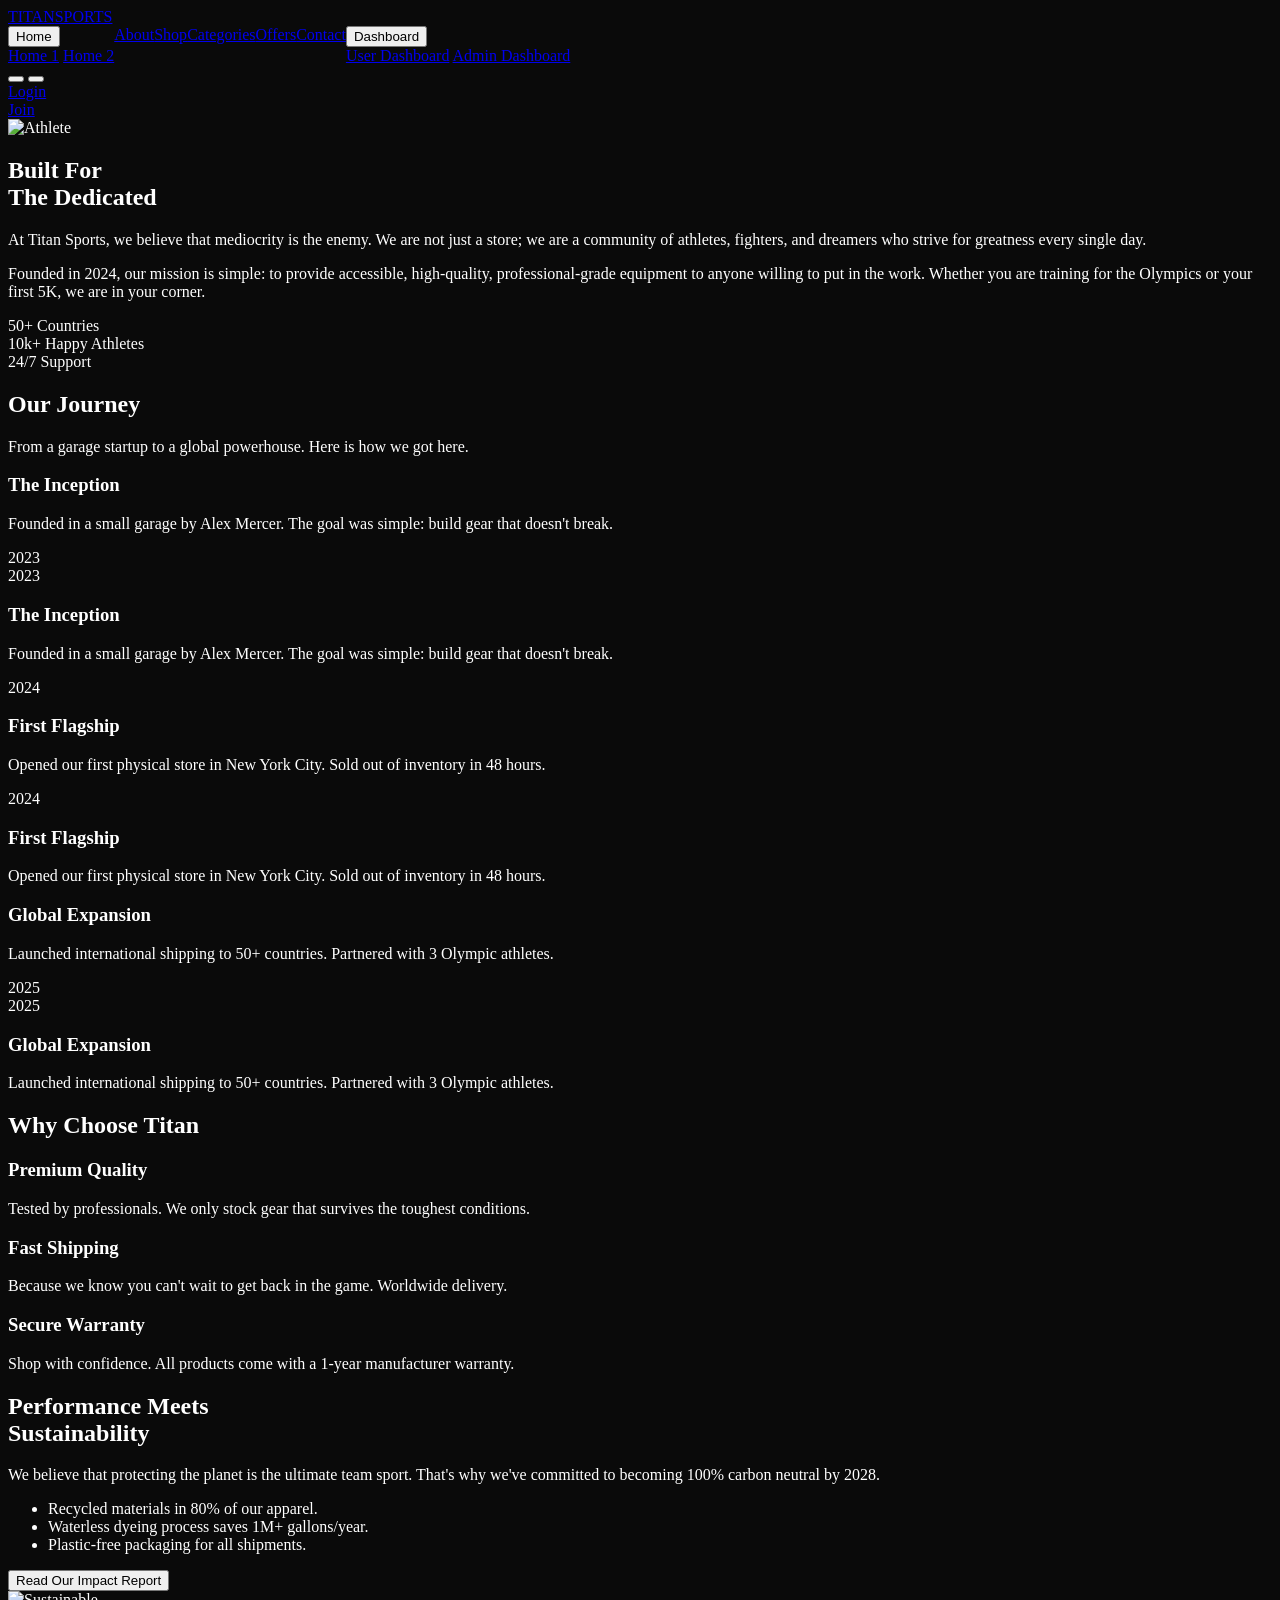
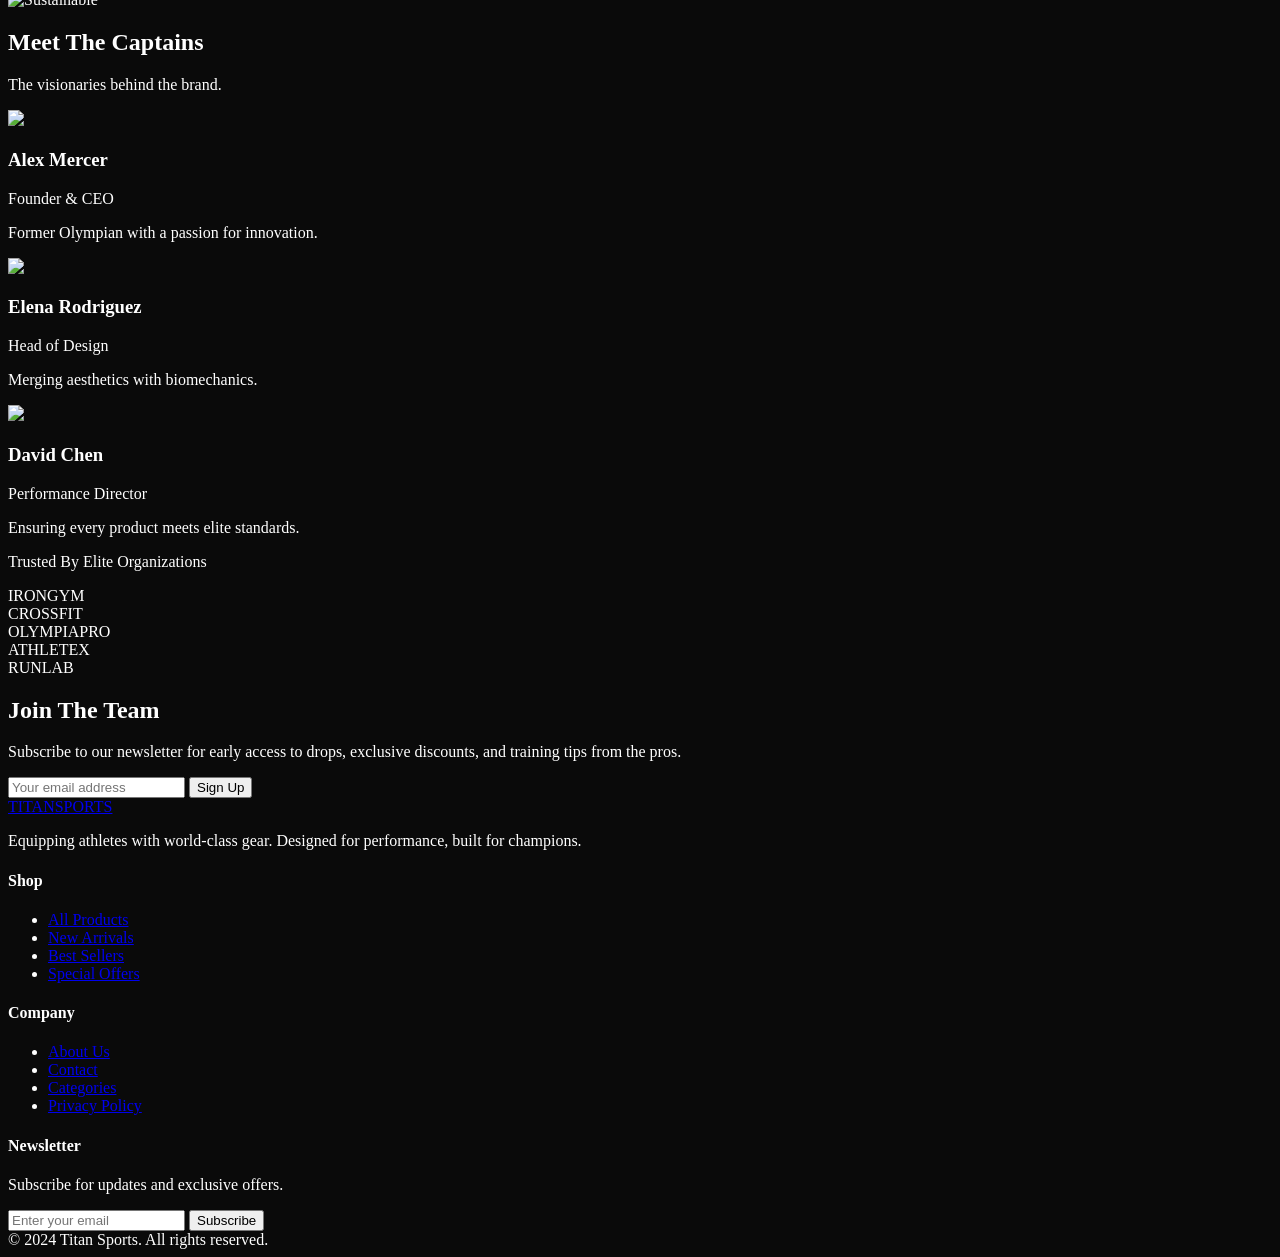
==== commit 5471c78d: "Update sports equipment website" ====
--- a/about.html
+++ b/about.html
@@ -14,8 +14,12 @@
                     colors: {
                         brand: {
                             red: '#DC2626',
-                            dark: '#0a0a0a',
-                            gray: '#171717'
+                            dark: 'var(--bg-primary)',
+                            gray: 'var(--bg-secondary)',
+                            card: 'var(--bg-card)',
+                            text: 'var(--text-primary)',
+                            muted: 'var(--text-secondary)',
+                            border: 'var(--border-color)'
                         }
                     },
                     fontFamily: {
@@ -26,19 +30,82 @@
             }
         }
     </script>
+    <script>
+        // Immediate theme and direction initialization
+        (function() {
+            const savedTheme = localStorage.getItem('siteTheme') || 'dark';
+            document.documentElement.setAttribute('data-theme', savedTheme);
+            const savedDir = localStorage.getItem('siteDirection') || 'ltr';
+            document.documentElement.setAttribute('dir', savedDir);
+            document.documentElement.classList.add(savedDir);
+        })();
+
+        // Global functions for theme and direction
+        window.setTheme = function(theme) {
+            document.documentElement.setAttribute('data-theme', theme);
+            localStorage.setItem('siteTheme', theme);
+            document.dispatchEvent(new CustomEvent('themechange', { detail: { theme } }));
+            updateToggles();
+        };
+
+        window.setDirection = function(dir) {
+            document.documentElement.setAttribute('dir', dir);
+            document.documentElement.classList.remove('ltr', 'rtl');
+            document.documentElement.classList.add(dir);
+            localStorage.setItem('siteDirection', dir);
+            document.dispatchEvent(new CustomEvent('directionchange', { detail: { direction: dir } }));
+            updateToggles();
+        };
+
+        function updateToggles() {
+            const theme = document.documentElement.getAttribute('data-theme');
+            const dir = document.documentElement.getAttribute('dir') || 'ltr';
+            
+            document.querySelectorAll('#theme-toggle, #theme-toggle-mobile').forEach(btn => {
+                const icon = btn.querySelector('ion-icon');
+                if (icon) icon.setAttribute('name', theme === 'dark' ? 'moon-outline' : 'sunny-outline');
+            });
+            
+            document.querySelectorAll('#rtl-toggle').forEach(btn => {
+                const icon = btn.querySelector('ion-icon');
+                if (icon) icon.setAttribute('name', dir === 'rtl' ? 'language-outline' : 'language-outline');
+            });
+        }
+
+        // Global delegated click listener
+        document.addEventListener('click', function(e) {
+            const themeBtn = e.target.closest('#theme-toggle, #theme-toggle-mobile');
+            if (themeBtn) {
+                e.preventDefault();
+                const current = document.documentElement.getAttribute('data-theme');
+                window.setTheme(current === 'dark' ? 'light' : 'dark');
+            }
+            
+            const rtlBtn = e.target.closest('#rtl-toggle');
+            if (rtlBtn) {
+                e.preventDefault();
+                const current = document.documentElement.getAttribute('dir') || 'ltr';
+                window.setDirection(current === 'ltr' ? 'rtl' : 'ltr');
+            }
+        });
+
+        // Sync toggles on load
+        window.addEventListener('DOMContentLoaded', updateToggles);
+    </script>
     <link href="https://fonts.googleapis.com/css2?family=Inter:wght@400;600;800&family=Oswald:wght@500;700&display=swap"
         rel="stylesheet">
     <link rel="stylesheet" href="styles.css">
     <script type="module" src="https://unpkg.com/ionicons@7.1.0/dist/ionicons/ionicons.esm.js"></script>
     <script nomodule src="https://unpkg.com/ionicons@7.1.0/dist/ionicons/ionicons.js"></script>
+    <link rel="icon" href="favicon.svg" type="image/svg+xml">
 </head>
 
 <body
-    class="bg-brand-dark text-white font-sans antialiased selection:bg-brand-red selection:text-white overflow-x-hidden flex flex-col min-h-screen">
+    class="bg-brand-dark text-brand-text font-sans antialiased selection:bg-brand-red selection:text-white overflow-x-hidden flex flex-col min-h-screen">
 
     <!-- Navigation -->
-    <nav class="fixed w-full z-50 bg-brand-dark border-b border-white/10 transition-all duration-300">
-        <div class="w-full px-4 sm:px-6 lg:px-8">
+    <nav class="fixed w-full z-50 bg-brand-dark transition-all duration-300 border-b border-brand-border">
+        <div class="w-full px-4 sm:px-6 lg:px-4 xl:px-8">
             <div class="flex items-center justify-between h-16 sm:h-20">
                 <!-- Logo -->
                 <div class="flex-shrink-0">
@@ -50,76 +117,84 @@
                 </div>
 
                 <!-- Desktop Menu -->
-                <div class="hidden lg:flex items-center space-x-6 xl:space-x-8 rtl:space-x-reverse">
+                <div class="hidden lg:flex items-center lg:space-x-2 xl:space-x-8 rtl:space-x-reverse">
                     <!-- Home Dropdown -->
                     <div class="relative group">
                         <button data-dropdown-toggle="home-dropdown"
-                            class="flex items-center gap-1 text-gray-300 hover:text-white px-3 py-2 rounded-md text-sm uppercase tracking-wide transition-colors font-bold">
+                            class="flex items-center gap-1 text-brand-muted hover:text-brand-text px-1 lg:px-1 xl:px-3 py-2 rounded-md text-sm xl:text-base uppercase tracking-wide transition-colors font-bold">
                             Home <ion-icon name="chevron-down-outline" class="text-xs"></ion-icon>
                         </button>
                         <div id="home-dropdown" data-dropdown-menu
-                            class="hidden absolute top-full ltr:left-0 rtl:right-0 w-48 bg-brand-dark border border-white/10 rounded-md shadow-xl py-2 opacity-0 scale-95 transition-all duration-200 ltr:origin-top-left rtl:origin-top-right z-50">
+                            class="hidden absolute top-full ltr:left-0 rtl:right-0 w-48 bg-brand-dark border border-brand-border rounded-md shadow-xl py-2 opacity-0 scale-95 transition-all duration-200 ltr:origin-top-left rtl:origin-top-right z-50">
                             <a href="index.html"
-                                class="block px-4 py-2 text-sm text-gray-300 hover:bg-brand-red hover:text-white transition-colors">Home
+                                class="block px-4 py-2 text-sm text-brand-muted hover:bg-brand-red hover:text-white transition-colors">Home
                                 1</a>
                             <a href="home2.html"
-                                class="block px-4 py-2 text-sm text-gray-300 hover:bg-brand-red hover:text-white transition-colors">Home
+                                class="block px-4 py-2 text-sm text-brand-muted hover:bg-brand-red hover:text-white transition-colors">Home
                                 2</a>
                         </div>
                     </div>
 
+                    <a href="about.html"
+                        class="text-brand-red font-bold px-1 lg:px-1 xl:px-3 py-2 rounded-md text-sm xl:text-base uppercase tracking-wide transition-colors">About</a>
+
                     <a href="shop.html"
-                        class="text-gray-300 hover:text-white px-3 py-2 rounded-md text-sm uppercase tracking-wide transition-colors">Shop</a>
+                        class="text-brand-muted hover:text-brand-text px-1 lg:px-1 xl:px-3 py-2 rounded-md text-sm xl:text-base uppercase tracking-wide transition-colors font-medium">Shop</a>
                     <a href="categories.html"
-                        class="text-gray-300 hover:text-white px-3 py-2 rounded-md text-sm uppercase tracking-wide transition-colors">Categories</a>
+                        class="text-brand-muted hover:text-brand-text px-1 lg:px-1 xl:px-3 py-2 rounded-md text-sm xl:text-base uppercase tracking-wide transition-colors font-medium">Categories</a>
                     <a href="offers.html"
-                        class="text-gray-300 hover:text-white px-3 py-2 rounded-md text-sm uppercase tracking-wide transition-colors">Offers</a>
+                        class="text-brand-muted hover:text-brand-text px-1 lg:px-1 xl:px-3 py-2 rounded-md text-sm xl:text-base uppercase tracking-wide transition-colors font-medium">Offers</a>
+
+                    <a href="contact.html"
+                        class="text-brand-muted hover:text-brand-text px-1 lg:px-1 xl:px-3 py-2 rounded-md text-sm xl:text-base uppercase tracking-wide transition-colors font-medium">Contact</a>
 
                     <!-- Dashboard Dropdown -->
                     <div class="relative group">
                         <button data-dropdown-toggle="dashboard-dropdown"
-                            class="flex items-center gap-1 text-gray-300 hover:text-white px-3 py-2 rounded-md text-sm uppercase tracking-wide transition-colors">
+                            class="flex items-center gap-1 text-brand-muted hover:text-brand-text px-1 lg:px-1 xl:px-3 py-2 rounded-md text-sm xl:text-base uppercase tracking-wide transition-colors font-medium">
                             Dashboard <ion-icon name="chevron-down-outline" class="text-xs"></ion-icon>
                         </button>
                         <div id="dashboard-dropdown" data-dropdown-menu
-                            class="hidden absolute top-full ltr:left-0 rtl:right-0 w-56 bg-brand-dark border border-white/10 rounded-md shadow-xl py-2 opacity-0 scale-95 transition-all duration-200 ltr:origin-top-left rtl:origin-top-right z-50">
+                            class="hidden absolute top-full ltr:left-0 rtl:right-0 w-56 bg-brand-dark border border-brand-border rounded-md shadow-xl py-2 opacity-0 scale-95 transition-all duration-200 ltr:origin-top-left rtl:origin-top-right z-50">
                             <a href="user-dashboard.html"
-                                class="block px-4 py-2 text-sm text-gray-300 hover:bg-brand-red hover:text-white transition-colors">User
+                                class="block px-4 py-2 text-sm text-brand-muted hover:bg-brand-red hover:text-white transition-colors">User
                                 Dashboard</a>
                             <a href="admin-dashboard.html"
-                                class="block px-4 py-2 text-sm text-gray-300 hover:bg-brand-red hover:text-white transition-colors">Admin
+                                class="block px-4 py-2 text-sm text-brand-muted hover:bg-brand-red hover:text-white transition-colors">Admin
                                 Dashboard</a>
                         </div>
                     </div>
-
-                    <a href="about.html"
-                        class="text-brand-red font-bold px-3 py-2 rounded-md text-sm uppercase tracking-wide transition-colors">About</a>
-                    <a href="contact.html"
-                        class="text-gray-300 hover:text-white px-3 py-2 rounded-md text-sm uppercase tracking-wide transition-colors">Contact</a>
                 </div>
 
                 <!-- Icons & Mobile Button -->
-                <div class="flex items-center gap-2 sm:gap-4">
-                    <!-- RTL Toggle -->
-                    <button id="rtl-toggle" class="p-1.5 sm:p-2 text-gray-300 hover:text-brand-red transition-colors"
-                        title="Toggle Language Direction">
-                        <ion-icon name="globe-outline" class="text-xl sm:text-2xl"></ion-icon>
+                <div class="flex items-center gap-2 sm:gap-4 lg:gap-2 xl:gap-4">
+                    <button id="rtl-toggle"
+                        class="p-2 text-brand-muted hover:text-brand-text transition-colors rounded-full hover:bg-white/10"
+                        title="Switch Language Direction">
+                        <ion-icon name="language-outline" class="text-xl sm:text-2xl"></ion-icon>
                     </button>
 
+                    <!-- Theme Toggle -->
+                    <button id="theme-toggle"
+                        class="p-2 text-brand-muted hover:text-brand-text transition-colors rounded-full hover:bg-white/10"
+                        title="Toggle Theme">
+                        <ion-icon name="moon-outline" class="text-xl sm:text-2xl"></ion-icon>
+                    </button>
+
                     <a href="login.html"
-                        class="hidden md:block text-gray-300 hover:text-white font-bold text-sm uppercase tracking-wide transition-colors">
+                        class="hidden lg:block text-brand-muted hover:text-brand-text font-bold text-sm uppercase tracking-wide transition-colors">
                         Login
                     </a>
 
                     <a href="signup.html"
-                        class="hidden md:block bg-brand-red hover:bg-red-700 text-white font-bold text-sm uppercase tracking-wide px-4 py-2 rounded-full transition-all shadow-lg hover:shadow-red-900/50 transform hover:scale-105">
+                        class="hidden lg:block bg-brand-red hover:bg-red-700 text-white font-bold text-sm uppercase tracking-wide px-4 lg:px-5 py-2 lg:py-2 rounded-full transition-all shadow-lg hover:shadow-red-900/50 transform hover:scale-105">
                         Join
                     </a>
 
                     <!-- Mobile menu button -->
                     <div class="flex lg:hidden">
                         <button id="mobile-menu-btn"
-                            class="inline-flex items-center justify-center p-1.5 sm:p-2 rounded-md text-gray-400 hover:text-white hover:bg-white/10 focus:outline-none">
+                            class="inline-flex items-center justify-center p-1.5 sm:p-2 rounded-md text-brand-muted hover:text-brand-text hover:bg-white/10 focus:outline-none">
                             <ion-icon name="menu-outline" class="text-2xl sm:text-3xl"></ion-icon>
                         </button>
                     </div>
@@ -128,61 +203,62 @@
         </div>
 
         <!-- Mobile Menu -->
-        <div id="mobile-menu" class="hidden lg:hidden bg-brand-dark border-b border-white/10">
+        <div id="mobile-menu" class="hidden lg:hidden bg-brand-dark border-b border-brand-border">
             <div class="px-4 sm:px-6 lg:px-8 pt-2 pb-3 space-y-1 text-center">
                 <!-- Mobile Home Dropdown -->
                 <div class="space-y-1">
                     <button data-dropdown-toggle="mobile-home-dropdown"
-                        class="w-full flex items-center justify-center gap-2 text-gray-300 hover:text-white px-3 py-2 rounded-md text-base font-bold uppercase">
+                        class="w-full flex items-center justify-center gap-2 text-brand-muted hover:text-white px-3 py-2 rounded-md text-base font-bold uppercase">
                         Home <ion-icon name="chevron-down-outline"></ion-icon>
                     </button>
                     <div id="mobile-home-dropdown" data-dropdown-menu
                         class="hidden bg-white/5 rounded-md py-2 space-y-1 mx-4">
                         <a href="index.html"
-                            class="block px-3 py-2 rounded-md text-sm text-gray-300 hover:text-brand-red hover:bg-white/10">Home
+                            class="block px-3 py-2 rounded-md text-sm text-brand-muted hover:text-brand-red hover:bg-white/10">Home
                             1</a>
                         <a href="home2.html"
-                            class="block px-3 py-2 rounded-md text-sm text-gray-300 hover:text-brand-red hover:bg-white/10">Home
+                            class="block px-3 py-2 rounded-md text-sm text-brand-muted hover:text-brand-red hover:bg-white/10">Home
                             2</a>
                     </div>
                 </div>
 
+                <a href="about.html"
+                    class="text-brand-red font-bold block px-3 py-2 rounded-md text-base uppercase">About</a>
+
                 <a href="shop.html"
-                    class="text-gray-300 hover:text-white block px-3 py-2 rounded-md text-base font-medium uppercase">Shop</a>
+                    class="text-brand-muted hover:text-brand-text block px-3 py-2 rounded-md text-base font-medium uppercase transition-all">Shop</a>
                 <a href="categories.html"
-                    class="text-gray-300 hover:text-white block px-3 py-2 rounded-md text-base font-medium uppercase">Categories</a>
+                    class="text-brand-muted hover:text-brand-text block px-3 py-2 rounded-md text-base font-medium uppercase transition-all">Categories</a>
                 <a href="offers.html"
-                    class="text-gray-300 hover:text-white block px-3 py-2 rounded-md text-base font-medium uppercase">Offers</a>
+                    class="text-brand-muted hover:text-brand-text block px-3 py-2 rounded-md text-base font-medium uppercase transition-all">Offers</a>
+
+                <a href="contact.html"
+                    class="text-brand-muted hover:text-brand-text block px-3 py-2 rounded-md text-base font-medium uppercase transition-all">Contact</a>
 
                 <!-- Mobile Dashboard Dropdown -->
                 <div class="space-y-1">
                     <button data-dropdown-toggle="mobile-dashboard-dropdown"
-                        class="w-full flex items-center justify-center gap-2 text-gray-300 hover:text-white px-3 py-2 rounded-md text-base font-medium uppercase">
+                        class="w-full flex items-center justify-center gap-2 text-brand-muted hover:text-white px-3 py-2 rounded-md text-base font-medium uppercase">
                         Dashboard <ion-icon name="chevron-down-outline"></ion-icon>
                     </button>
                     <div id="mobile-dashboard-dropdown" data-dropdown-menu
                         class="hidden bg-white/5 rounded-md py-2 space-y-1 mx-4">
                         <a href="user-dashboard.html"
-                            class="block px-3 py-2 rounded-md text-sm text-gray-300 hover:text-brand-red hover:bg-white/10">User
+                            class="block px-3 py-2 rounded-md text-sm text-brand-muted hover:text-brand-red hover:bg-white/10">User
                             Dashboard</a>
                         <a href="admin-dashboard.html"
-                            class="block px-3 py-2 rounded-md text-sm text-gray-300 hover:text-brand-red hover:bg-white/10">Admin
+                            class="block px-3 py-2 rounded-md text-sm text-brand-muted hover:text-brand-red hover:bg-white/10">Admin
                             Dashboard</a>
                     </div>
-                </div>
-
-                <a href="about.html"
-                    class="text-brand-red font-bold block px-3 py-2 rounded-md text-base uppercase">About</a>
-                <a href="contact.html"
-                    class="text-gray-300 hover:text-white block px-3 py-2 rounded-md text-base font-medium uppercase">Contact</a>                
+                </div>                
                 <!-- Mobile Auth Links -->
-                <div class="pt-4 border-t border-white/10 mt-4 flex flex-col gap-2 px-4">
+                <div class="pt-4 border-t border-brand-border mt-4 flex flex-col gap-2 px-4 text-center lg:hidden">
                     <a href="login.html"
-                        class="block text-gray-300 hover:text-white font-bold text-sm uppercase tracking-wide transition-colors py-2">
+                        class="block text-brand-muted hover:text-brand-text font-bold text-sm uppercase tracking-wide transition-colors py-2">
                         Login
                     </a>
                     <a href="signup.html"
-                        class="block bg-brand-red hover:bg-red-700 text-white font-bold text-sm uppercase tracking-wide px-4 py-2 rounded-full transition-all text-center">
+                        class="block bg-brand-red hover:bg-red-700 text-white font-bold text-sm uppercase tracking-wide px-4 lg:px-3 xl:px-4 py-2 lg:py-1.5 xl:py-2 rounded-full transition-all text-center">
                         Join Now
                     </a>
                 </div>            </div>
@@ -201,11 +277,11 @@
                 <div class="w-full md:w-1/2">
                     <h1 class="font-heading text-4xl md:text-5xl font-bold uppercase mb-6">Built For <br> The <span
                             class="text-brand-red">Dedicated</span></h1>
-                    <p class="text-gray-300 text-lg leading-relaxed mb-6">
+                    <p class="text-brand-text text-lg leading-relaxed mb-6">
                         At Titan Sports, we believe that mediocrity is the enemy. We are not just a store; we are a
                         community of athletes, fighters, and dreamers who strive for greatness every single day.
                     </p>
-                    <p class="text-gray-400 text-lg leading-relaxed mb-8">
+                    <p class="text-brand-muted text-lg leading-relaxed mb-8">
                         Founded in 2024, our mission is simple: to provide accessible, high-quality, professional-grade
                         equipment to anyone willing to put in the work. Whether you are training for the Olympics or
                         your first 5K, we are in your corner.
@@ -213,15 +289,15 @@
                     <div class="flex gap-8">
                         <div>
                             <span class="block text-4xl font-bold text-brand-red font-heading">50+</span>
-                            <span class="text-sm text-gray-400 uppercase tracking-widest">Countries</span>
+                            <span class="text-sm text-brand-muted uppercase tracking-widest">Countries</span>
                         </div>
                         <div>
                             <span class="block text-4xl font-bold text-brand-red font-heading">10k+</span>
-                            <span class="text-sm text-gray-400 uppercase tracking-widest">Happy Athletes</span>
+                            <span class="text-sm text-brand-muted uppercase tracking-widest">Happy Athletes</span>
                         </div>
                         <div>
                             <span class="block text-4xl font-bold text-brand-red font-heading">24/7</span>
-                            <span class="text-sm text-gray-400 uppercase tracking-widest">Support</span>
+                            <span class="text-sm text-brand-muted uppercase tracking-widest">Support</span>
                         </div>
                     </div>
                 </div>
@@ -237,106 +313,106 @@
                 <div class="text-center mb-16">
                     <h2 class="font-heading text-3xl md:text-4xl font-bold uppercase mb-4">Our <span
                             class="text-brand-red">Journey</span></h2>
-                    <p class="text-gray-400 max-w-2xl mx-auto">From a garage startup to a global powerhouse. Here is how
+                    <p class="text-brand-muted max-w-2xl mx-auto">From a garage startup to a global powerhouse. Here is how
                         we got here.</p>
                 </div>
                 <div class="relative">
-                    <!-- Timeline Line - Mobile (left-aligned in LTR, right-aligned in RTL) -->
-                    <div class="absolute ltr:left-4 ltr:sm:left-6 rtl:right-4 rtl:sm:right-6 top-0 bottom-0 w-1 bg-gradient-to-b from-brand-red via-white/20 to-brand-red/50 md:hidden"></div>
+                    <!-- Timeline Line - Mobile (left-aligned) -->
+                    <div class="absolute ltr:left-[20px] rtl:right-[20px] top-0 bottom-0 w-1 bg-gradient-to-b from-brand-red via-brand-border to-brand-red/50 md:hidden transform ltr:-translate-x-1/2 rtl:translate-x-1/2"></div>
                     <!-- Timeline Line - Desktop (center-aligned) -->
-                    <div class="absolute left-1/2 transform -translate-x-1/2 top-0 bottom-0 w-1 bg-gradient-to-b from-brand-red via-white/20 to-brand-red/50 hidden md:block"></div>
+                    <div class="absolute left-1/2 transform -translate-x-1/2 top-0 bottom-0 w-1 bg-gradient-to-b from-brand-red via-brand-border to-brand-red/50 hidden md:block"></div>
 
                     <div class="space-y-8 sm:space-y-10 md:space-y-12">
                         <!-- 2023 -->
-                        <div class="relative flex flex-row md:flex-row items-start md:items-center justify-start md:justify-between gap-4 sm:gap-6 md:gap-8 group ltr:pl-12 ltr:sm:pl-16 rtl:pr-12 rtl:sm:pr-16 md:px-0">
-                            <!-- Mobile: Year badge on left/right -->
-                            <div class="absolute ltr:left-0 ltr:sm:left-2 rtl:right-0 rtl:sm:right-2 top-0 flex items-center justify-center md:hidden">
-                                <div class="w-10 h-10 sm:w-12 sm:h-12 bg-brand-red rounded-full flex items-center justify-center z-10 shadow-[0_0_20px_rgba(220,38,38,0.5)] border-4 border-brand-dark">
-                                    <div class="w-3 h-3 sm:w-4 sm:h-4 bg-white rounded-full"></div>
+                        <div class="relative grid grid-cols-1 md:grid-cols-2 items-start md:items-center gap-8 md:gap-40 group">
+                            <!-- Mobile: Year badge -->
+                            <div class="absolute ltr:left-[20px] rtl:right-[20px] top-0 transform ltr:-translate-x-1/2 rtl:translate-x-1/2 flex items-center justify-center md:hidden z-20">
+                                <div class="w-10 h-10 sm:w-12 sm:h-12 bg-brand-red rounded-full flex items-center justify-center shadow-[0_0_20px_rgba(220,38,38,0.5)] border-4 border-brand-dark">
+                                    <div class="w-3 h-3 sm:w-4 sm:h-4 bg-brand-text rounded-full"></div>
                                 </div>
                             </div>
-                            <!-- Desktop: Left content -->
-                            <div class="hidden md:block w-5/12 ltr:text-right rtl:text-left">
-                                <h3 class="font-heading text-xl lg:text-2xl font-bold text-white mb-2">The Inception</h3>
-                                <p class="text-gray-400 text-sm lg:text-base">Founded in a small garage by Alex Mercer. The goal was simple:
-                                    build gear that doesn't break.</p>
-                            </div>
                             <!-- Desktop: Center marker -->
-                            <div class="hidden md:flex w-12 h-12 lg:w-14 lg:h-14 bg-brand-red rounded-full items-center justify-center z-10 shadow-[0_0_20px_rgba(220,38,38,0.5)] border-4 border-brand-dark flex-shrink-0">
-                                <div class="w-4 h-4 lg:w-5 lg:h-5 bg-white rounded-full"></div>
-                            </div>
-                            <!-- Desktop: Right year -->
-                            <div class="hidden md:block w-5/12 ltr:text-left rtl:text-right">
-                                <span class="font-heading text-4xl lg:text-5xl font-bold text-white/10 group-hover:text-white/20 transition-colors">2023</span>
-                            </div>
-                            <!-- Mobile: Content -->
-                            <div class="md:hidden flex-1">
+                            <div class="hidden md:flex absolute left-1/2 top-1/2 -translate-x-1/2 -translate-y-1/2 w-12 h-12 lg:w-14 lg:h-14 bg-brand-red rounded-full items-center justify-center z-20 shadow-[0_0_20px_rgba(220,38,38,0.5)] border-4 border-brand-dark">
+                                <div class="w-4 h-4 lg:w-5 lg:h-5 bg-brand-text rounded-full"></div>
+                            </div>
+
+                            <!-- Content - Left -->
+                            <div class="hidden md:block ltr:text-right rtl:text-left">
+                                <h3 class="font-heading text-xl lg:text-2xl font-bold text-brand-text mb-2">The Inception</h3>
+                                <p class="text-brand-muted text-sm lg:text-base">Founded in a small garage by Alex Mercer. The goal was simple: build gear that doesn't break.</p>
+                            </div>
+                            <!-- Content - Right (Year) -->
+                            <div class="hidden md:block ltr:text-left rtl:text-right">
+                                <span class="font-heading text-4xl lg:text-5xl font-bold text-brand-text/10 group-hover:text-brand-text/20 transition-colors">2023</span>
+                            </div>
+
+                            <!-- Mobile Content -->
+                            <div class="md:hidden flex-1 ltr:pl-12 rtl:pr-12">
                                 <span class="font-heading text-2xl sm:text-3xl font-bold text-brand-red mb-1 block">2023</span>
-                                <h3 class="font-heading text-lg sm:text-xl font-bold text-white mb-2">The Inception</h3>
-                                <p class="text-gray-400 text-sm">Founded in a small garage by Alex Mercer. The goal was simple:
-                                    build gear that doesn't break.</p>
+                                <h3 class="font-heading text-lg sm:text-xl font-bold text-brand-text mb-2">The Inception</h3>
+                                <p class="text-brand-muted text-sm">Founded in a small garage by Alex Mercer. The goal was simple: build gear that doesn't break.</p>
                             </div>
                         </div>
 
                         <!-- 2024 -->
-                        <div class="relative flex flex-row md:flex-row-reverse items-start md:items-center justify-start md:justify-between gap-4 sm:gap-6 md:gap-8 group ltr:pl-12 ltr:sm:pl-16 rtl:pr-12 rtl:sm:pr-16 md:px-0">
-                            <!-- Mobile: Year badge on left/right -->
-                            <div class="absolute ltr:left-0 ltr:sm:left-2 rtl:right-0 rtl:sm:right-2 top-0 flex items-center justify-center md:hidden">
-                                <div class="w-10 h-10 sm:w-12 sm:h-12 bg-brand-dark border-2 sm:border-3 border-brand-red rounded-full flex items-center justify-center z-10 group-hover:bg-brand-red transition-colors shadow-[0_0_15px_rgba(220,38,38,0.3)]">
-                                    <div class="w-3 h-3 sm:w-4 sm:h-4 bg-white rounded-full"></div>
+                        <div class="relative grid grid-cols-1 md:grid-cols-2 items-start md:items-center gap-8 md:gap-40 group">
+                            <!-- Mobile: Year badge -->
+                            <div class="absolute ltr:left-[20px] rtl:right-[20px] top-0 transform ltr:-translate-x-1/2 rtl:translate-x-1/2 flex items-center justify-center md:hidden z-20">
+                                <div class="w-10 h-10 sm:w-12 sm:h-12 bg-brand-dark border-2 sm:border-3 border-brand-red rounded-full flex items-center justify-center group-hover:bg-brand-red transition-colors shadow-[0_0_15px_rgba(220,38,38,0.3)]">
+                                    <div class="w-3 h-3 sm:w-4 sm:h-4 bg-brand-text rounded-full"></div>
                                 </div>
                             </div>
-                            <!-- Desktop: Left content -->
-                            <div class="hidden md:block w-5/12 ltr:text-left rtl:text-right">
-                                <h3 class="font-heading text-xl lg:text-2xl font-bold text-white mb-2">First Flagship</h3>
-                                <p class="text-gray-400 text-sm lg:text-base">Opened our first physical store in New York City. Sold out of
-                                    inventory in 48 hours.</p>
-                            </div>
                             <!-- Desktop: Center marker -->
-                            <div class="hidden md:flex w-12 h-12 lg:w-14 lg:h-14 bg-brand-dark border-3 border-brand-red rounded-full items-center justify-center z-10 group-hover:bg-brand-red transition-colors shadow-[0_0_15px_rgba(220,38,38,0.3)] flex-shrink-0">
-                                <div class="w-4 h-4 lg:w-5 lg:h-5 bg-white rounded-full"></div>
-                            </div>
-                            <!-- Desktop: Right year -->
-                            <div class="hidden md:block w-5/12 ltr:text-right rtl:text-left">
-                                <span class="font-heading text-4xl lg:text-5xl font-bold text-white/10 group-hover:text-white/20 transition-colors">2024</span>
-                            </div>
-                            <!-- Mobile: Content -->
-                            <div class="md:hidden flex-1">
+                            <div class="hidden md:flex absolute left-1/2 top-1/2 -translate-x-1/2 -translate-y-1/2 w-12 h-12 lg:w-14 lg:h-14 bg-brand-dark border-3 border-brand-red rounded-full items-center justify-center z-20 group-hover:bg-brand-red transition-colors shadow-[0_0_15px_rgba(220,38,38,0.3)]">
+                                <div class="w-4 h-4 lg:w-5 lg:h-5 bg-brand-text rounded-full"></div>
+                            </div>
+
+                            <!-- Content - Left (Year) -->
+                            <div class="hidden md:block ltr:text-right rtl:text-left">
+                                <span class="font-heading text-4xl lg:text-5xl font-bold text-brand-text/10 group-hover:text-brand-text/20 transition-colors">2024</span>
+                            </div>
+                            <!-- Content - Right -->
+                            <div class="hidden md:block ltr:text-left rtl:text-right">
+                                <h3 class="font-heading text-xl lg:text-2xl font-bold text-brand-text mb-2">First Flagship</h3>
+                                <p class="text-brand-muted text-sm lg:text-base">Opened our first physical store in New York City. Sold out of inventory in 48 hours.</p>
+                            </div>
+
+                            <!-- Mobile Content -->
+                            <div class="md:hidden flex-1 ltr:pl-12 rtl:pr-12">
                                 <span class="font-heading text-2xl sm:text-3xl font-bold text-brand-red mb-1 block">2024</span>
-                                <h3 class="font-heading text-lg sm:text-xl font-bold text-white mb-2">First Flagship</h3>
-                                <p class="text-gray-400 text-sm">Opened our first physical store in New York City. Sold out of
-                                    inventory in 48 hours.</p>
+                                <h3 class="font-heading text-lg sm:text-xl font-bold text-brand-text mb-2">First Flagship</h3>
+                                <p class="text-brand-muted text-sm">Opened our first physical store in New York City. Sold out of inventory in 48 hours.</p>
                             </div>
                         </div>
 
                         <!-- 2025 -->
-                        <div class="relative flex flex-row md:flex-row items-start md:items-center justify-start md:justify-between gap-4 sm:gap-6 md:gap-8 group ltr:pl-12 ltr:sm:pl-16 rtl:pr-12 rtl:sm:pr-16 md:px-0">
-                            <!-- Mobile: Year badge on left/right -->
-                            <div class="absolute ltr:left-0 ltr:sm:left-2 rtl:right-0 rtl:sm:right-2 top-0 flex items-center justify-center md:hidden">
-                                <div class="w-10 h-10 sm:w-12 sm:h-12 bg-brand-dark border-2 sm:border-3 border-brand-red rounded-full flex items-center justify-center z-10 group-hover:bg-brand-red transition-colors shadow-[0_0_15px_rgba(220,38,38,0.3)]">
-                                    <div class="w-3 h-3 sm:w-4 sm:h-4 bg-white rounded-full"></div>
+                        <div class="relative grid grid-cols-1 md:grid-cols-2 items-start md:items-center gap-8 md:gap-40 group">
+                            <!-- Mobile: Year badge -->
+                            <div class="absolute ltr:left-[20px] rtl:right-[20px] top-0 transform ltr:-translate-x-1/2 rtl:translate-x-1/2 flex items-center justify-center md:hidden z-20">
+                                <div class="w-10 h-10 sm:w-12 sm:h-12 bg-brand-dark border-2 sm:border-3 border-brand-red rounded-full flex items-center justify-center group-hover:bg-brand-red transition-colors shadow-[0_0_15px_rgba(220,38,38,0.3)]">
+                                    <div class="w-3 h-3 sm:w-4 sm:h-4 bg-brand-text rounded-full"></div>
                                 </div>
                             </div>
-                            <!-- Desktop: Left content -->
-                            <div class="hidden md:block w-5/12 ltr:text-right rtl:text-left">
-                                <h3 class="font-heading text-xl lg:text-2xl font-bold text-white mb-2">Global Expansion</h3>
-                                <p class="text-gray-400 text-sm lg:text-base">Launched international shipping to 50+ countries. Partnered
-                                    with 3 Olympic athletes.</p>
-                            </div>
                             <!-- Desktop: Center marker -->
-                            <div class="hidden md:flex w-12 h-12 lg:w-14 lg:h-14 bg-brand-dark border-3 border-brand-red rounded-full items-center justify-center z-10 group-hover:bg-brand-red transition-colors shadow-[0_0_15px_rgba(220,38,38,0.3)] flex-shrink-0">
-                                <div class="w-4 h-4 lg:w-5 lg:h-5 bg-white rounded-full"></div>
-                            </div>
-                            <!-- Desktop: Right year -->
-                            <div class="hidden md:block w-5/12 ltr:text-left rtl:text-right">
-                                <span class="font-heading text-4xl lg:text-5xl font-bold text-white/10 group-hover:text-white/20 transition-colors">2025</span>
-                            </div>
-                            <!-- Mobile: Content -->
-                            <div class="md:hidden flex-1">
+                            <div class="hidden md:flex absolute left-1/2 top-1/2 -translate-x-1/2 -translate-y-1/2 w-12 h-12 lg:w-14 lg:h-14 bg-brand-dark border-3 border-brand-red rounded-full items-center justify-center z-20 group-hover:bg-brand-red transition-colors shadow-[0_0_15px_rgba(220,38,38,0.3)]">
+                                <div class="w-4 h-4 lg:w-5 lg:h-5 bg-brand-text rounded-full"></div>
+                            </div>
+
+                            <!-- Content - Left -->
+                            <div class="hidden md:block ltr:text-right rtl:text-left">
+                                <h3 class="font-heading text-xl lg:text-2xl font-bold text-brand-text mb-2">Global Expansion</h3>
+                                <p class="text-brand-muted text-sm lg:text-base">Launched international shipping to 50+ countries. Partnered with 3 Olympic athletes.</p>
+                            </div>
+                            <!-- Content - Right (Year) -->
+                            <div class="hidden md:block ltr:text-left rtl:text-right">
+                                <span class="font-heading text-4xl lg:text-5xl font-bold text-brand-text/10 group-hover:text-brand-text/20 transition-colors">2025</span>
+                            </div>
+
+                            <!-- Mobile Content -->
+                            <div class="md:hidden flex-1 ltr:pl-12 rtl:pr-12">
                                 <span class="font-heading text-2xl sm:text-3xl font-bold text-brand-red mb-1 block">2025</span>
-                                <h3 class="font-heading text-lg sm:text-xl font-bold text-white mb-2">Global Expansion</h3>
-                                <p class="text-gray-400 text-sm">Launched international shipping to 50+ countries. Partnered
-                                    with 3 Olympic athletes.</p>
+                                <h3 class="font-heading text-lg sm:text-xl font-bold text-brand-text mb-2">Global Expansion</h3>
+                                <p class="text-brand-muted text-sm">Launched international shipping to 50+ countries. Partnered with 3 Olympic athletes.</p>
                             </div>
                         </div>
                     </div>
@@ -353,35 +429,35 @@
                 </div>
                 <div class="grid grid-cols-1 md:grid-cols-3 gap-8">
                     <div
-                        class="bg-brand-dark p-8 rounded-2xl border border-white/5 text-center group hover:border-brand-red transition-colors">
+                        class="bg-brand-dark p-8 rounded-2xl border border-brand-border text-center group hover:border-brand-red transition-colors">
                         <div
                             class="w-16 h-16 bg-white/5 rounded-full flex items-center justify-center mx-auto mb-6 text-brand-red text-3xl group-hover:bg-brand-red group-hover:text-white transition-all">
                             <ion-icon name="ribbon-outline"></ion-icon>
                         </div>
                         <h3 class="font-heading text-xl font-bold uppercase mb-3">Premium Quality</h3>
-                        <p class="text-gray-400">Tested by professionals. We only stock gear that survives the toughest
+                        <p class="text-brand-muted">Tested by professionals. We only stock gear that survives the toughest
                             conditions.</p>
                     </div>
 
                     <div
-                        class="bg-brand-dark p-8 rounded-2xl border border-white/5 text-center group hover:border-brand-red transition-colors">
+                        class="bg-brand-dark p-8 rounded-2xl border border-brand-border text-center group hover:border-brand-red transition-colors">
                         <div
                             class="w-16 h-16 bg-white/5 rounded-full flex items-center justify-center mx-auto mb-6 text-brand-red text-3xl group-hover:bg-brand-red group-hover:text-white transition-all">
                             <ion-icon name="flash-outline"></ion-icon>
                         </div>
                         <h3 class="font-heading text-xl font-bold uppercase mb-3">Fast Shipping</h3>
-                        <p class="text-gray-400">Because we know you can't wait to get back in the game. Worldwide
+                        <p class="text-brand-muted">Because we know you can't wait to get back in the game. Worldwide
                             delivery.</p>
                     </div>
 
                     <div
-                        class="bg-brand-dark p-8 rounded-2xl border border-white/5 text-center group hover:border-brand-red transition-colors">
+                        class="bg-brand-dark p-8 rounded-2xl border border-brand-border text-center group hover:border-brand-red transition-colors">
                         <div
                             class="w-16 h-16 bg-white/5 rounded-full flex items-center justify-center mx-auto mb-6 text-brand-red text-3xl group-hover:bg-brand-red group-hover:text-white transition-all">
                             <ion-icon name="shield-checkmark-outline"></ion-icon>
                         </div>
                         <h3 class="font-heading text-xl font-bold uppercase mb-3">Secure Warranty</h3>
-                        <p class="text-gray-400">Shop with confidence. All products come with a 1-year manufacturer
+                        <p class="text-brand-muted">Shop with confidence. All products come with a 1-year manufacturer
                             warranty.</p>
                     </div>
                 </div>
@@ -389,32 +465,32 @@
         </section>
 
         <!-- Sustainability Section -->
-        <section class="py-20 bg-black/50 border-y border-white/5">
+        <section class="py-20 bg-black/50 border-y border-brand-border">
             <div class="max-w-7xl mx-auto px-4 sm:px-6 lg:px-8">
                 <div class="grid grid-cols-1 lg:grid-cols-2 gap-16 items-center">
                     <div>
                         <h2 class="font-heading text-3xl md:text-4xl font-bold uppercase mb-6">Performance Meets
                             <br><span class="text-green-500">Sustainability</span></h2>
-                        <p class="text-gray-300 text-lg leading-relaxed mb-6">
+                        <p class="text-brand-muted text-lg leading-relaxed mb-6">
                             We believe that protecting the planet is the ultimate team sport. That's why we've committed
                             to becoming 100% carbon neutral by 2028.
                         </p>
                         <ul class="space-y-4 mb-8">
                             <li class="flex items-center gap-3">
                                 <ion-icon name="leaf" class="text-green-500 text-xl"></ion-icon>
-                                <span class="text-gray-400">Recycled materials in 80% of our apparel.</span>
+                                <span class="text-brand-muted">Recycled materials in 80% of our apparel.</span>
                             </li>
                             <li class="flex items-center gap-3">
                                 <ion-icon name="water" class="text-blue-500 text-xl"></ion-icon>
-                                <span class="text-gray-400">Waterless dyeing process saves 1M+ gallons/year.</span>
+                                <span class="text-brand-muted">Waterless dyeing process saves 1M+ gallons/year.</span>
                             </li>
                             <li class="flex items-center gap-3">
                                 <ion-icon name="cube" class="text-yellow-500 text-xl"></ion-icon>
-                                <span class="text-gray-400">Plastic-free packaging for all shipments.</span>
+                                <span class="text-brand-muted">Plastic-free packaging for all shipments.</span>
                             </li>
                         </ul>
                         <button
-                            class="border border-white/20 hover:bg-white hover:text-black text-white px-8 py-3 rounded-md uppercase tracking-wide font-bold transition-colors">
+                            class="border border-brand-border hover:bg-white hover:text-black text-white px-8 py-3 rounded-md uppercase tracking-wide font-bold transition-colors">
                             Read Our Impact Report
                         </button>
                     </div>
@@ -432,7 +508,7 @@
             <div class="text-center mb-16">
                 <h2 class="font-heading text-3xl md:text-4xl font-bold uppercase mb-4">Meet The <span
                         class="text-brand-red">Captains</span></h2>
-                <p class="text-gray-400 max-w-2xl mx-auto">The visionaries behind the brand.</p>
+                <p class="text-brand-muted max-w-2xl mx-auto">The visionaries behind the brand.</p>
             </div>
             <div class="grid grid-cols-1 md:grid-cols-3 gap-8">
                 <div class="text-center">
@@ -443,7 +519,7 @@
                     </div>
                     <h3 class="font-heading text-xl font-bold uppercase">Alex Mercer</h3>
                     <p class="text-brand-red text-sm uppercase tracking-widest mb-2">Founder & CEO</p>
-                    <p class="text-gray-400 text-sm">Former Olympian with a passion for innovation.</p>
+                    <p class="text-brand-muted text-sm">Former Olympian with a passion for innovation.</p>
                 </div>
                 <div class="text-center">
                     <div
@@ -453,7 +529,7 @@
                     </div>
                     <h3 class="font-heading text-xl font-bold uppercase">Elena Rodriguez</h3>
                     <p class="text-brand-red text-sm uppercase tracking-widest mb-2">Head of Design</p>
-                    <p class="text-gray-400 text-sm">Merging aesthetics with biomechanics.</p>
+                    <p class="text-brand-muted text-sm">Merging aesthetics with biomechanics.</p>
                 </div>
                 <div class="text-center">
                     <div
@@ -463,15 +539,15 @@
                     </div>
                     <h3 class="font-heading text-xl font-bold uppercase">David Chen</h3>
                     <p class="text-brand-red text-sm uppercase tracking-widest mb-2">Performance Director</p>
-                    <p class="text-gray-400 text-sm">Ensuring every product meets elite standards.</p>
+                    <p class="text-brand-muted text-sm">Ensuring every product meets elite standards.</p>
                 </div>
             </div>
         </section>
 
         <!-- Partners/Sponsors Section -->
-        <section class="py-12 border-t border-white/5 bg-black">
+        <section class="py-12 border-t border-brand-border bg-black">
             <div class="max-w-7xl mx-auto px-4 sm:px-6 lg:px-8">
-                <p class="text-center text-gray-500 uppercase tracking-widest text-sm font-bold mb-8">Trusted By Elite
+                <p class="text-center text-brand-muted uppercase tracking-widest text-sm font-bold mb-8">Trusted By Elite
                     Organizations</p>
                 <div
                     class="flex flex-wrap justify-center items-center gap-12 md:gap-20 opacity-50 grayscale hover:grayscale-0 transition-all duration-500">
@@ -493,15 +569,15 @@
     </main>
 
     <!-- Newsletter Section -->
-    <section class="bg-brand-gray py-12 border-t border-white/10">
+    <section class="bg-brand-gray py-12 border-t border-brand-border">
         <div class="max-w-7xl mx-auto px-4 sm:px-6 lg:px-8 text-center">
             <h2 class="font-heading text-3xl font-bold uppercase mb-4">Join The <span class="text-brand-red">Team</span>
             </h2>
-            <p class="text-gray-400 mb-8 max-w-2xl mx-auto">Subscribe to our newsletter for early access to drops,
+            <p class="text-brand-muted mb-8 max-w-2xl mx-auto">Subscribe to our newsletter for early access to drops,
                 exclusive discounts, and training tips from the pros.</p>
             <div class="flex flex-col sm:flex-row justify-center gap-4 max-w-lg mx-auto">
                 <input type="email" placeholder="Your email address"
-                    class="flex-grow bg-brand-dark border border-white/10 rounded-md px-4 py-3 text-white focus:outline-none focus:border-brand-red transition-colors">
+                    class="flex-grow bg-brand-dark border border-brand-border rounded-md px-4 py-3 text-white focus:outline-none focus:border-brand-red transition-colors">
                 <button
                     class="bg-brand-red hover:bg-red-700 text-white font-bold px-8 py-3 rounded-md uppercase tracking-wide transition-colors">Sign
                     Up</button>
@@ -509,31 +585,31 @@
         </div>
     </section>
 
-    <footer class="bg-black border-t border-white/10 pt-16 pb-8 mt-auto">
+    <footer class="bg-brand-gray border-t border-brand-border pt-16 pb-8 mt-auto">
         <div class="max-w-7xl mx-auto px-4 sm:px-6 lg:px-8">
             <div class="grid grid-cols-1 sm:grid-cols-2 lg:grid-cols-4 gap-8 lg:gap-12 mb-12">
                 <!-- Branding -->
                 <div class="sm:col-span-2 lg:col-span-1">
                     <a href="index.html" class="flex items-center gap-2 mb-4">
                         <ion-icon name="flash" class="text-3xl text-brand-red"></ion-icon>
-                        <span class="font-heading text-2xl font-bold tracking-wider">TITAN<span
+                        <span class="font-heading text-2xl font-bold tracking-wider text-brand-text">TITAN<span
                                 class="text-brand-red">SPORTS</span></span>
                     </a>
-                    <p class="text-gray-500 text-sm mb-6">
+                    <p class="text-brand-muted text-sm mb-6">
                         Equipping athletes with world-class gear. Designed for performance, built for champions.
                     </p>
                     <!-- Social Icons -->
                     <div class="flex gap-3">
-                        <a href="#" class="w-10 h-10 rounded-full border border-white/20 flex items-center justify-center text-gray-400 hover:bg-brand-red hover:border-brand-red hover:text-white transition-all">
+                        <a href="#" class="w-10 h-10 rounded-full border border-brand-border flex items-center justify-center text-brand-muted hover:bg-brand-red hover:border-brand-red hover:text-white transition-all">
                             <ion-icon name="logo-instagram"></ion-icon>
                         </a>
-                        <a href="#" class="w-10 h-10 rounded-full border border-white/20 flex items-center justify-center text-gray-400 hover:bg-brand-red hover:border-brand-red hover:text-white transition-all">
+                        <a href="#" class="w-10 h-10 rounded-full border border-brand-border flex items-center justify-center text-brand-muted hover:bg-brand-red hover:border-brand-red hover:text-white transition-all">
                             <ion-icon name="logo-twitter"></ion-icon>
                         </a>
-                        <a href="#" class="w-10 h-10 rounded-full border border-white/20 flex items-center justify-center text-gray-400 hover:bg-brand-red hover:border-brand-red hover:text-white transition-all">
+                        <a href="#" class="w-10 h-10 rounded-full border border-brand-border flex items-center justify-center text-brand-muted hover:bg-brand-red hover:border-brand-red hover:text-white transition-all">
                             <ion-icon name="logo-youtube"></ion-icon>
                         </a>
-                        <a href="#" class="w-10 h-10 rounded-full border border-white/20 flex items-center justify-center text-gray-400 hover:bg-brand-red hover:border-brand-red hover:text-white transition-all">
+                        <a href="#" class="w-10 h-10 rounded-full border border-brand-border flex items-center justify-center text-brand-muted hover:bg-brand-red hover:border-brand-red hover:text-white transition-all">
                             <ion-icon name="logo-facebook"></ion-icon>
                         </a>
                     </div>
@@ -541,8 +617,8 @@
 
                 <!-- Shop Links -->
                 <div>
-                    <h4 class="font-heading text-lg font-bold uppercase mb-4">Shop</h4>
-                    <ul class="space-y-2 text-gray-400 text-sm">
+                    <h4 class="font-heading text-lg font-bold uppercase mb-4 text-brand-text">Shop</h4>
+                    <ul class="space-y-2 text-brand-muted text-sm">
                         <li><a href="shop.html" class="hover:text-brand-red transition-colors">All Products</a></li>
                         <li><a href="#" class="hover:text-brand-red transition-colors">New Arrivals</a></li>
                         <li><a href="#" class="hover:text-brand-red transition-colors">Best Sellers</a></li>
@@ -552,8 +628,8 @@
 
                 <!-- Company Links -->
                 <div>
-                    <h4 class="font-heading text-lg font-bold uppercase mb-4">Company</h4>
-                    <ul class="space-y-2 text-gray-400 text-sm">
+                    <h4 class="font-heading text-lg font-bold uppercase mb-4 text-brand-text">Company</h4>
+                    <ul class="space-y-2 text-brand-muted text-sm">
                         <li><a href="about.html" class="hover:text-brand-red transition-colors">About Us</a></li>
                         <li><a href="contact.html" class="hover:text-brand-red transition-colors">Contact</a></li>
                         <li><a href="categories.html" class="hover:text-brand-red transition-colors">Categories</a></li>
@@ -561,20 +637,19 @@
                     </ul>
                 </div>
 
-                <!-- Newsletter -->
                 <div>
-                    <h4 class="font-heading text-lg font-bold uppercase mb-4">Newsletter</h4>
-                    <p class="text-gray-500 text-sm mb-4">Subscribe for updates and exclusive offers.</p>
+                    <h4 class="font-heading text-lg font-bold uppercase mb-4 text-brand-text">Newsletter</h4>
+                    <p class="text-brand-muted text-sm mb-4">Subscribe for updates and exclusive offers.</p>
                     <div class="flex flex-col gap-3">
                         <input type="email" placeholder="Enter your email"
-                            class="bg-white/5 border border-white/10 rounded-md px-4 py-2 text-white text-sm focus:outline-none focus:border-brand-red transition-colors">
+                            class="bg-brand-muted/10 border border-brand-border rounded-md px-4 py-2 text-brand-text text-sm focus:outline-none focus:border-brand-red transition-colors">
                         <button
                             class="bg-brand-red hover:bg-red-700 text-white font-bold py-2 rounded-md uppercase tracking-wide text-sm transition-colors">Subscribe</button>
                     </div>
                 </div>
             </div>
 
-            <div class="text-center pt-8 border-t border-white/10 text-gray-600 text-xs">
+            <div class="text-center pt-8 border-t border-brand-border text-brand-muted text-xs">
                 &copy; 2024 Titan Sports. All rights reserved.
             </div>
         </div>
--- a/styles.css
+++ b/styles.css
@@ -1,8 +1,53 @@
+/* Theme Variables */
+:root {
+    --bg-primary: #0a0a0a;
+    --bg-secondary: #171717;
+    --bg-card: #0a0a0a;
+    --text-primary: #ffffff;
+    --text-secondary: #a3a3a3;
+    --border-color: rgba(255, 255, 255, 0.1);
+    --glass-bg: rgba(255, 255, 255, 0.05);
+    --glass-border: rgba(255, 255, 255, 0.1);
+    --nav-bg: rgba(10, 10, 10, 0.95);
+    --footer-bg: #000000;
+}
+
+[data-theme="light"] {
+    --bg-primary: #f8fafc;
+    --bg-secondary: #f1f5f9;
+    --bg-card: #ffffff;
+    --text-primary: #0f172a;
+    --text-secondary: #475569;
+    --border-color: rgba(0, 0, 0, 0.1);
+    --glass-bg: rgba(255, 255, 255, 0.8);
+    --glass-border: rgba(0, 0, 0, 0.1);
+    --nav-bg: rgba(248, 250, 252, 0.95);
+    --footer-bg: #f1f5f9;
+}
+
+.theme-border {
+    border-color: var(--border-color);
+}
+
 /* Custom Scrollbar */
 
 body {
     max-width: 100vw;
     overflow-x: hidden;
+    background-color: var(--bg-primary);
+    color: var(--text-primary);
+    transition: background-color 0.3s ease, color 0.3s ease, border-color 0.3s ease;
+}
+
+/* Universal theme transition */
+*, *::before, *::after {
+    transition: background-color 0.3s ease, color 0.3s ease, border-color 0.3s ease, opacity 0.3s ease;
+}
+
+/* Exceptions to universal transition (e.g. icons, images, elements with their own complex transitions) */
+.transition-all, .transition-colors, .transition-transform, 
+ion-icon, img, .animate-fade-in-up, .reveal {
+    transition: inherit !important;
 }
 
 /* ========================================
@@ -63,9 +108,9 @@
 /* Mobile Menu Panel */
 .navbar-mobile-menu {
     display: none;
-    background: rgba(10, 10, 10, 0.95);
+    background: var(--nav-bg);
     backdrop-filter: blur(12px);
-    border-bottom: 1px solid rgba(255, 255, 255, 0.1);
+    border-bottom: 1px solid var(--border-color);
     text-align: center;
 }
 
@@ -202,66 +247,135 @@
 }
 
 /* ========================================
-   BREAKPOINT: 1024px EXACTLY (Tablet Landscape/Nest Hub)
-   Fixes navbar compression and visual balance
+   BREAKPOINT: 1024px–1279px (Tablet Landscape / Nest Hub)
+   Main nav: logo + menu + icons on one row
+   Dashboard nav: logo left, icons right only
    ======================================== */
 @media (min-width: 1024px) and (max-width: 1279px) {
-    /* Increase navbar height for better visual balance */
+
+    /* Stable height for all fixed navs */
     nav.fixed {
-        min-height: 5.5rem;
-    }
-    
-    /* Navbar inner container - increased height and vertical centering */
+        min-height: 4.5rem;
+    }
+
+    /* Wrapper padding */
     nav.fixed > div {
-        padding-top: 0.5rem;
-        padding-bottom: 0.5rem;
-    }
-    
+        padding-top: 0;
+        padding-bottom: 0;
+        padding-left: 1rem;
+        padding-right: 1rem;
+    }
+
+    /* Inner flex row */
     nav.fixed > div > div {
-        min-height: 5.5rem;
-        height: 5.5rem;
+        height: 4.5rem;
+        min-height: 4.5rem;
+        display: flex;
+        flex-direction: row;
+        align-items: center;
+        justify-content: space-between;
+        gap: 0;
+    }
+
+    /* ── Logo (applies to all navs) ── */
+    nav.fixed > div > div > div:first-child {
+        flex-shrink: 0;
         display: flex;
         align-items: center;
     }
-    
-    /* Logo vertical centering */
-    nav.fixed .flex-shrink-0 {
+
+    nav.fixed > div > div > div:first-child a {
         display: flex;
         align-items: center;
-    }
-    
-    nav.fixed .flex-shrink-0 a {
+        gap: 0.375rem;
+    }
+
+    nav.fixed > div > div > div:first-child .font-heading {
+        font-size: 1.125rem;
+        letter-spacing: 0.04em;
+    }
+
+    nav.fixed > div > div > div:first-child ion-icon {
+        font-size: 1.5rem !important;
+    }
+
+    /* ── Desktop nav menu (MAIN NAV ONLY — not dashboard) ── */
+    nav.fixed:not(.dashboard-nav) > div > div > div:nth-child(2) {
+        display: flex !important;
+        align-items: center;
+        gap: 0;
+        --tw-space-x-reverse: 0;
+        margin-left: 0.75rem;
+        margin-right: 0.75rem;
+        flex: 1 1 auto;
+        justify-content: center;
+    }
+
+    /* Remove Tailwind space-x margin on menu items */
+    nav.fixed:not(.dashboard-nav) > div > div > div:nth-child(2) > * + * {
+        margin-left: 0 !important;
+    }
+
+    /* Nav links and dropdown buttons */
+    nav.fixed:not(.dashboard-nav) > div > div > div:nth-child(2) > a,
+    nav.fixed:not(.dashboard-nav) > div > div > div:nth-child(2) > div > button {
+        padding: 0.375rem 0.5rem;
+        font-size: 0.72rem;
+        letter-spacing: 0.03em;
+        white-space: nowrap;
+        line-height: 1;
+    }
+
+    /* ── Icons + Login + Join (MAIN NAV ONLY) ── */
+    nav.fixed:not(.dashboard-nav) > div > div > div:last-child {
         display: flex;
         align-items: center;
         gap: 0.5rem;
-    }
-    
-    /* Desktop menu - better spacing at 1024px */
-    nav.fixed [class*="hidden"][class*="lg:flex"] {
-        gap: 1rem;
+        flex-shrink: 0;
+    }
+
+    nav.fixed:not(.dashboard-nav) > div > div > div:last-child ion-icon {
+        font-size: 1.25rem !important;
+    }
+
+    nav.fixed:not(.dashboard-nav) > div > div > div:last-child > button {
+        padding: 0.25rem 0.375rem;
+    }
+
+    nav.fixed:not(.dashboard-nav) > div > div > div:last-child > a.hidden.lg\:block:first-of-type {
+        font-size: 0.72rem;
+        letter-spacing: 0.03em;
+        white-space: nowrap;
+    }
+
+    nav.fixed:not(.dashboard-nav) > div > div > div:last-child > a.hidden.lg\:block:last-of-type {
+        font-size: 0.72rem;
+        padding: 0.375rem 0.75rem;
+        white-space: nowrap;
+    }
+
+    /* ── DASHBOARD NAV: Logo left, Icons right ── */
+    nav.fixed.dashboard-nav > div > div {
+        justify-content: space-between;
+    }
+
+    nav.fixed.dashboard-nav > div > div > div:last-child {
+        display: flex;
         align-items: center;
-    }
-    
-    nav.fixed [class*="hidden"][class*="lg:flex"] > a,
-    nav.fixed [class*="hidden"][class*="lg:flex"] > div > button {
-        padding: 0.625rem 0.75rem;
-        font-size: 0.8125rem;
-        white-space: nowrap;
-    }
-    
-    /* Logo sizing - slightly smaller for 1024px */
-    nav.fixed .font-heading {
-        font-size: 1.375rem;
-    }
-    
-    nav.fixed .flex-shrink-0 ion-icon {
-        font-size: 1.75rem !important;
-    }
-    
-    /* Icons container alignment */
-    nav.fixed [class*="flex"][class*="items-center"][class*="gap-2"],
-    nav.fixed [class*="flex"][class*="items-center"][class*="gap-4"] {
+        gap: 0.75rem;
+        flex-shrink: 0;
+        margin-left: auto;
+    }
+
+    nav.fixed.dashboard-nav > div > div > div:last-child ion-icon {
+        font-size: 1.375rem !important;
+    }
+
+    nav.fixed.dashboard-nav > div > div > div:last-child button {
+        padding: 0.375rem 0.5rem;
+        display: flex;
         align-items: center;
+        justify-content: center;
     }
 }
 
@@ -350,8 +464,8 @@
     top: 100%;
     left: 0;
     min-width: 12rem;
-    background: rgba(10, 10, 10, 0.98);
-    border: 1px solid rgba(255, 255, 255, 0.1);
+    background: var(--nav-bg);
+    border: 1px solid var(--border-color);
     border-radius: 0.375rem;
     box-shadow: 0 20px 25px -5px rgba(0, 0, 0, 0.1), 0 10px 10px -5px rgba(0, 0, 0, 0.04);
     padding: 0.5rem 0;
@@ -430,27 +544,31 @@
    ======================================== */
 
 /* Ensure navigation visibility is ONLY controlled by breakpoints */
-/* Desktop: ≥1024px - show desktop menu, hide mobile */
+/* Desktop: ≥1280px - show desktop menu, hide mobile */
 @media (min-width: 1024px) {
     /* These rules apply regardless of direction */
-    .hidden.lg\\:flex {
+    nav .hidden.lg\:flex {
         display: flex !important;
     }
     
-    .lg\\:hidden {
+    nav .hidden.lg\:block {
+        display: block !important;
+    }
+    
+    nav .lg\:hidden {
         display: none !important;
     }
 }
 
 /* Mobile/Tablet: <1024px - hide desktop menu, show mobile controls */
 @media (max-width: 1023px) {
-    /* Show mobile menu button */
-    .flex.lg\\:hidden {
+    /* Show mobile menu button securely without affecting internal dropdown wrappers */
+    nav .flex.lg\:hidden:not(#mobile-menu *) {
         display: flex !important;
     }
     
     /* Hide desktop menu */
-    .hidden.lg\\:flex {
+    nav .hidden.lg\:flex {
         display: none !important;
     }
 }
@@ -773,7 +891,7 @@
 }
 
 ::-webkit-scrollbar-track {
-    background: #0f0f0f;
+    background: var(--bg-primary);
 }
 
 ::-webkit-scrollbar-thumb {
@@ -789,9 +907,9 @@
 
 /* Glassmorphism Utilities */
 .glass {
-    background: rgba(255, 255, 255, 0.05);
+    background: var(--glass-bg);
     backdrop-filter: blur(10px);
-    border: 1px solid rgba(255, 255, 255, 0.1);
+    border: 1px solid var(--glass-border);
 }
 
 .text-stroke {
@@ -1012,7 +1130,7 @@
 
 /* Prevent layout shift - reserve space before image loads */
 .offer-media-slot [class*="aspect-"] {
-    background-color: #171717;
+    background-color: var(--bg-secondary);
 }
 
 /* Main offer cards - side-by-side layout */
@@ -1090,4 +1208,49 @@
     .flex-col.sm\:flex-row > .offer-media-slot > .aspect-\[4\/3\] {
         min-height: 280px;
     }
+}
+
+/* ========================================
+   LOGIN / SIGNUP PAGE — LIGHT MODE FIXES
+   ======================================== */
+
+/* Toggle button hover: white/5 is invisible in light mode */
+[data-theme="light"] #theme-toggle:hover,
+[data-theme="light"] #rtl-toggle:hover {
+    background-color: rgba(0, 0, 0, 0.06);
+}
+
+/* Image panel overlay gradient — always needs to be dark so text stays readable */
+/* The gradient is fine as-is; ensure text on image panel is always white */
+.auth-image-panel .auth-panel-text {
+    color: #ffffff;
+    text-shadow: 0 2px 8px rgba(0,0,0,0.5);
+}
+
+/* Right (form) panel background — use theme variable */
+[data-theme="light"] .auth-form-panel {
+    background-color: var(--bg-primary);
+}
+
+/* Form input border lines in light mode */
+[data-theme="light"] .auth-form-panel input {
+    border-bottom-color: var(--border-color);
+    color: var(--text-primary);
+}
+
+/* Social buttons in light mode */
+[data-theme="light"] .auth-form-panel .social-btn {
+    border-color: var(--border-color);
+    color: var(--text-secondary);
+}
+
+[data-theme="light"] .auth-form-panel .social-btn:hover {
+    border-color: var(--text-primary);
+    color: var(--text-primary);
+    background-color: transparent;
+}
+
+/* Divider line in light mode */
+[data-theme="light"] .auth-divider-line {
+    background-color: var(--border-color);
 }
